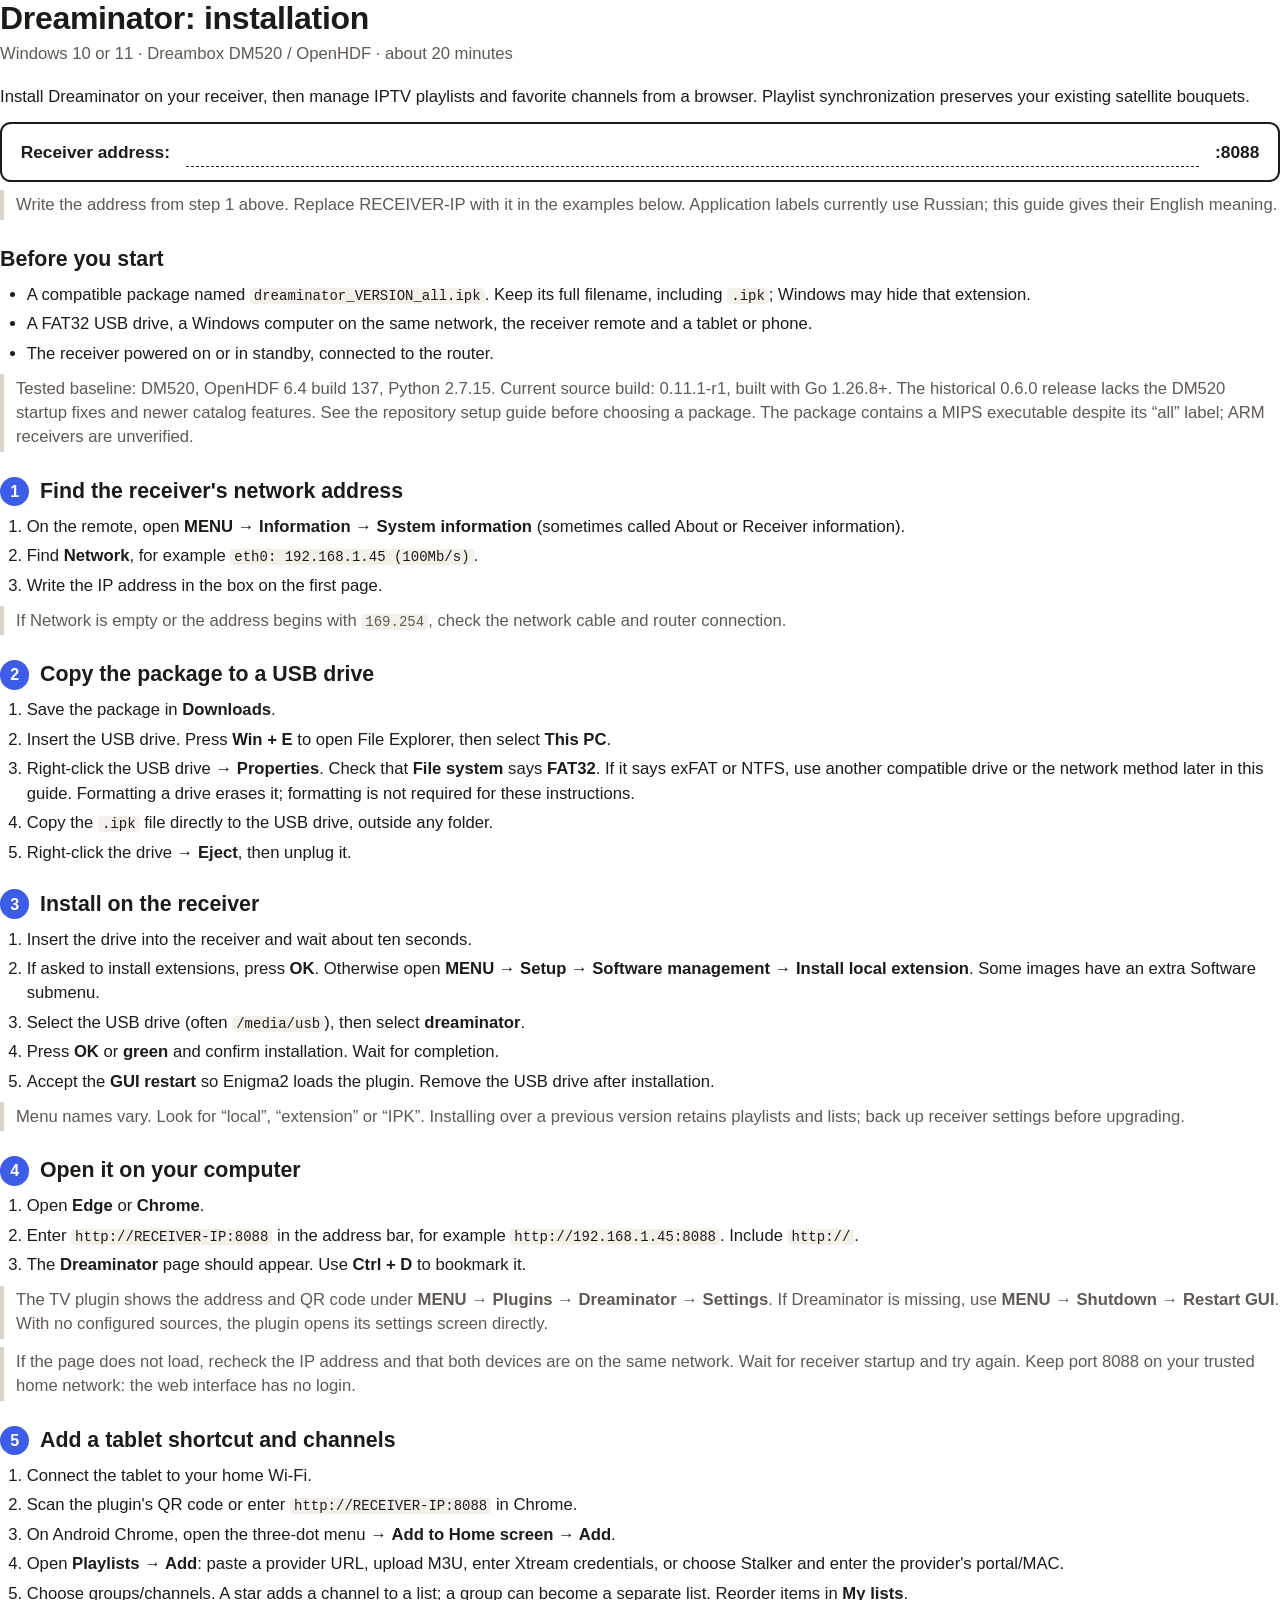
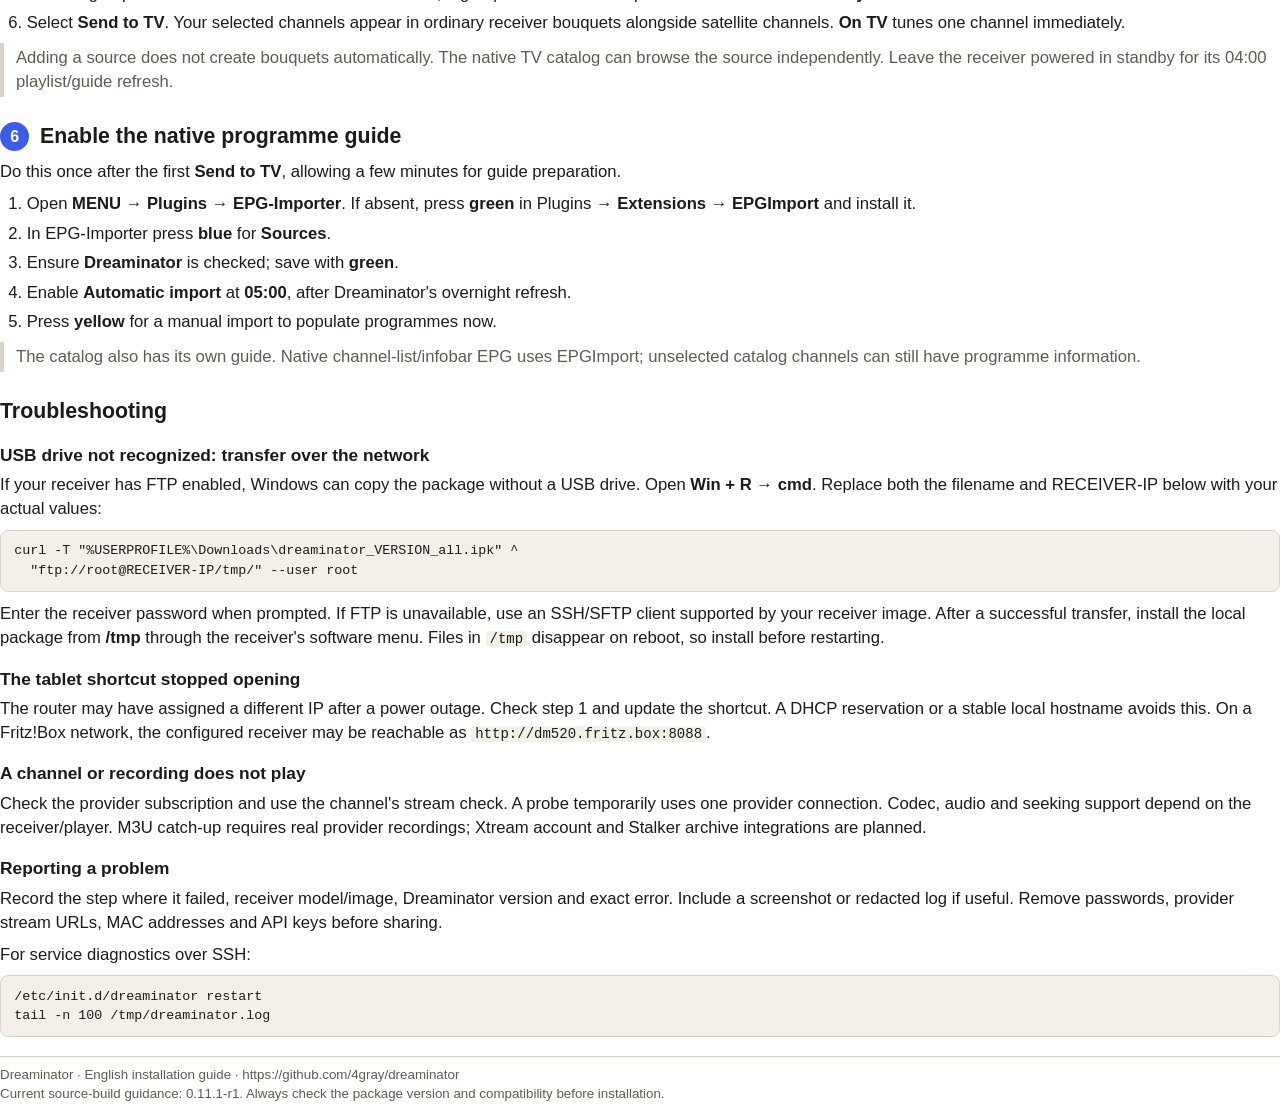
==== docs/install-windows.html @ a4603b7b "Merge 4fa2df7a06b5f509cedfb4a5a5623f5ba98c679d into c465ffd76f60dc78b9fefef7e6e1ec24410a1bd3" ====
<!doctype html>
<html lang="en">
<head>
<meta charset="utf-8">
<title>Dreaminator - Windows installation guide</title>
<!-- Printable installation guide. Build with make docs. -->
<style>
  @page { size: A4; margin: 16mm 17mm 16mm 17mm; }
  :root { --ink: #1d1b18; --muted: #5f5a52; --line: #d9d3c8; --soft: #f3f0ea; --accent: #3d5ce8; }
  * { box-sizing: border-box; }
  html { -webkit-print-color-adjust: exact; print-color-adjust: exact; }
  body { margin: 0; color: var(--ink); font: 12.5pt/1.45 -apple-system, "Segoe UI", "Helvetica Neue", Arial, sans-serif; }
  h1 { font-size: 24pt; line-height: 1.15; margin: 0 0 4pt; letter-spacing: -0.01em; }
  .sub { color: var(--muted); margin: 0 0 14pt; }
  h2 { font-size: 16pt; margin: 18pt 0 6pt; display: flex; align-items: center; gap: 8pt; break-after: avoid; break-inside: avoid; }
  h2 .n { display: inline-grid; place-items: center; width: 22pt; height: 22pt; border-radius: 50%; background: var(--accent); color: #fff; font-size: 12pt; flex: none; }
  h2 + p, h2 + ol, h2 + ul, h3 + p, h3 + ol, h3 + ul { break-before: avoid; }
  li, pre, .note { break-inside: avoid; }
  h3 { font-size: 13pt; margin: 12pt 0 4pt; break-after: avoid; }
  p { margin: 0 0 6pt; }
  ol, ul { margin: 0 0 6pt; padding-left: 20pt; }
  li { margin: 0 0 4pt; }
  li > ul { margin-top: 3pt; }
  code, .code { font-family: "SF Mono", Menlo, Consolas, monospace; font-size: 10.5pt; background: var(--soft); border-radius: 3pt; padding: 0 3pt; }
  pre { font-family: "SF Mono", Menlo, Consolas, monospace; font-size: 10pt; background: var(--soft); border: 1px solid var(--line); border-radius: 6pt; padding: 8pt 10pt; white-space: pre-wrap; word-break: break-all; margin: 4pt 0 8pt; }
  .note { border-left: 3pt solid var(--line); padding: 2pt 0 2pt 9pt; color: var(--muted); margin: 6pt 0; }
  .address {
    display: flex; align-items: center; gap: 12pt; margin: 10pt 0 4pt; padding: 10pt 14pt;
    border: 2px solid var(--ink); border-radius: 8pt; break-inside: avoid;
  }
  .address b { font-size: 13pt; white-space: nowrap; }
  .address .blank { flex: 1; border-bottom: 1.5px dashed var(--ink); height: 22pt; }
  .address .port { font-size: 13pt; font-weight: 700; }
  .grid { display: grid; grid-template-columns: 1fr 1fr; gap: 6pt 18pt; }
  .step { break-inside: avoid; }
  .page-break { break-before: page; }
  .foot { color: var(--muted); font-size: 10pt; margin-top: 14pt; border-top: 1px solid var(--line); padding-top: 6pt; }
</style>
</head>
<body>

<h1>Dreaminator: installation</h1>
<p class="sub">Windows 10 or 11 · Dreambox DM520 / OpenHDF · about 20 minutes</p>
<p>Install Dreaminator on your receiver, then manage IPTV playlists and favorite channels from a browser. Playlist synchronization preserves your existing satellite bouquets.</p>
<div class="address"><b>Receiver address:</b><span class="blank"></span><span class="port">:8088</span></div>
<p class="note">Write the address from step 1 above. Replace RECEIVER-IP with it in the examples below. Application labels currently use Russian; this guide gives their English meaning.</p>
<h2>Before you start</h2>
<ul>
<li>A compatible package named <code>dreaminator_VERSION_all.ipk</code>. Keep its full filename, including <code>.ipk</code>; Windows may hide that extension.</li>
<li>A FAT32 USB drive, a Windows computer on the same network, the receiver remote and a tablet or phone.</li>
<li>The receiver powered on or in standby, connected to the router.</li>
</ul>
<p class="note">Tested baseline: DM520, OpenHDF 6.4 build 137, Python 2.7.15. Current source build: 0.11.1-r1, built with Go 1.26.8+. The historical 0.6.0 release lacks the DM520 startup fixes and newer catalog features. See the repository setup guide before choosing a package. The package contains a MIPS executable despite its “all” label; ARM receivers are unverified.</p>
<div class="step">
<h2><span class="n">1</span>Find the receiver's network address</h2>
<ol>
<li>On the remote, open <b>MENU → Information → System information</b> (sometimes called About or Receiver information).</li>
<li>Find <b>Network</b>, for example <code>eth0: 192.168.1.45 (100Mb/s)</code>.</li>
<li>Write the IP address in the box on the first page.</li>
</ol>
<p class="note">If Network is empty or the address begins with <code>169.254</code>, check the network cable and router connection.</p>
</div>
<div class="step">
<h2><span class="n">2</span>Copy the package to a USB drive</h2>
<ol>
<li>Save the package in <b>Downloads</b>.</li>
<li>Insert the USB drive. Press <b>Win + E</b> to open File Explorer, then select <b>This PC</b>.</li>
<li>Right-click the USB drive → <b>Properties</b>. Check that <b>File system</b> says <b>FAT32</b>. If it says exFAT or NTFS, use another compatible drive or the network method later in this guide. Formatting a drive erases it; formatting is not required for these instructions.</li>
<li>Copy the <code>.ipk</code> file directly to the USB drive, outside any folder.</li>
<li>Right-click the drive → <b>Eject</b>, then unplug it.</li>
</ol>
</div>
<div class="step">
<h2><span class="n">3</span>Install on the receiver</h2>
<ol>
<li>Insert the drive into the receiver and wait about ten seconds.</li>
<li>If asked to install extensions, press <b>OK</b>. Otherwise open <b>MENU → Setup → Software management → Install local extension</b>. Some images have an extra Software submenu.</li>
<li>Select the USB drive (often <code>/media/usb</code>), then select <b>dreaminator</b>.</li>
<li>Press <b>OK</b> or <b>green</b> and confirm installation. Wait for completion.</li>
<li>Accept the <b>GUI restart</b> so Enigma2 loads the plugin. Remove the USB drive after installation.</li>
</ol>
<p class="note">Menu names vary. Look for “local”, “extension” or “IPK”. Installing over a previous version retains playlists and lists; back up receiver settings before upgrading.</p>
</div>
<div class="step">
<h2><span class="n">4</span>Open it on your computer</h2>
<ol>
<li>Open <b>Edge</b> or <b>Chrome</b>.</li>
<li>Enter <code>http://RECEIVER-IP:8088</code> in the address bar, for example <code>http://192.168.1.45:8088</code>. Include <code>http://</code>.</li>
<li>The <b>Dreaminator</b> page should appear. Use <b>Ctrl + D</b> to bookmark it.</li>
</ol>
<p class="note">The TV plugin shows the address and QR code under <b>MENU → Plugins → Dreaminator → Settings</b>. If Dreaminator is missing, use <b>MENU → Shutdown → Restart GUI</b>. With no configured sources, the plugin opens its settings screen directly.</p>
<p class="note">If the page does not load, recheck the IP address and that both devices are on the same network. Wait for receiver startup and try again. Keep port 8088 on your trusted home network: the web interface has no login.</p>
</div>
<div class="step">
<h2><span class="n">5</span>Add a tablet shortcut and channels</h2>
<ol>
<li>Connect the tablet to your home Wi-Fi.</li>
<li>Scan the plugin's QR code or enter <code>http://RECEIVER-IP:8088</code> in Chrome.</li>
<li>On Android Chrome, open the three-dot menu → <b>Add to Home screen → Add</b>.</li>
<li>Open <b>Playlists → Add</b>: paste a provider URL, upload M3U, enter Xtream credentials, or choose Stalker and enter the provider's portal/MAC.</li>
<li>Choose groups/channels. A star adds a channel to a list; a group can become a separate list. Reorder items in <b>My lists</b>.</li>
<li>Select <b>Send to TV</b>. Your selected channels appear in ordinary receiver bouquets alongside satellite channels. <b>On TV</b> tunes one channel immediately.</li>
</ol>
<p class="note">Adding a source does not create bouquets automatically. The native TV catalog can browse the source independently. Leave the receiver powered in standby for its 04:00 playlist/guide refresh.</p>
</div>
<div class="step">
<h2><span class="n">6</span>Enable the native programme guide</h2>
<p>Do this once after the first <b>Send to TV</b>, allowing a few minutes for guide preparation.</p>
<ol>
<li>Open <b>MENU → Plugins → EPG-Importer</b>. If absent, press <b>green</b> in Plugins → <b>Extensions → EPGImport</b> and install it.</li>
<li>In EPG-Importer press <b>blue</b> for <b>Sources</b>.</li>
<li>Ensure <b>Dreaminator</b> is checked; save with <b>green</b>.</li>
<li>Enable <b>Automatic import</b> at <b>05:00</b>, after Dreaminator's overnight refresh.</li>
<li>Press <b>yellow</b> for a manual import to populate programmes now.</li>
</ol>
<p class="note">The catalog also has its own guide. Native channel-list/infobar EPG uses EPGImport; unselected catalog channels can still have programme information.</p>
</div>
<h2 class="page-break">Troubleshooting</h2>
<div class="step">
<h3>USB drive not recognized: transfer over the network</h3>
<p>If your receiver has FTP enabled, Windows can copy the package without a USB drive. Open <b>Win + R → cmd</b>. Replace both the filename and RECEIVER-IP below with your actual values:</p>
<pre>curl -T "%USERPROFILE%\Downloads\dreaminator_VERSION_all.ipk" ^
  "ftp://root@RECEIVER-IP/tmp/" --user root</pre>
<p>Enter the receiver password when prompted. If FTP is unavailable, use an SSH/SFTP client supported by your receiver image. After a successful transfer, install the local package from <b>/tmp</b> through the receiver's software menu. Files in <code>/tmp</code> disappear on reboot, so install before restarting.</p>
</div>
<div class="step">
<h3>The tablet shortcut stopped opening</h3>
<p>The router may have assigned a different IP after a power outage. Check step 1 and update the shortcut. A DHCP reservation or a stable local hostname avoids this. On a Fritz!Box network, the configured receiver may be reachable as <code>http://dm520.fritz.box:8088</code>.</p>
</div>
<div class="step">
<h3>A channel or recording does not play</h3>
<p>Check the provider subscription and use the channel's stream check. A probe temporarily uses one provider connection. Codec, audio and seeking support depend on the receiver/player. M3U catch-up requires real provider recordings; Xtream account and Stalker archive integrations are planned.</p>
</div>
<div class="step">
<h3>Reporting a problem</h3>
<p>Record the step where it failed, receiver model/image, Dreaminator version and exact error. Include a screenshot or redacted log if useful. Remove passwords, provider stream URLs, MAC addresses and API keys before sharing.</p>
<p>For service diagnostics over SSH:</p>
<pre>/etc/init.d/dreaminator restart
tail -n 100 /tmp/dreaminator.log</pre>
</div>
<p class="foot">Dreaminator · English installation guide · https://github.com/4gray/dreaminator<br>Current source-build guidance: 0.11.1-r1. Always check the package version and compatibility before installation.</p>

</body>
</html>
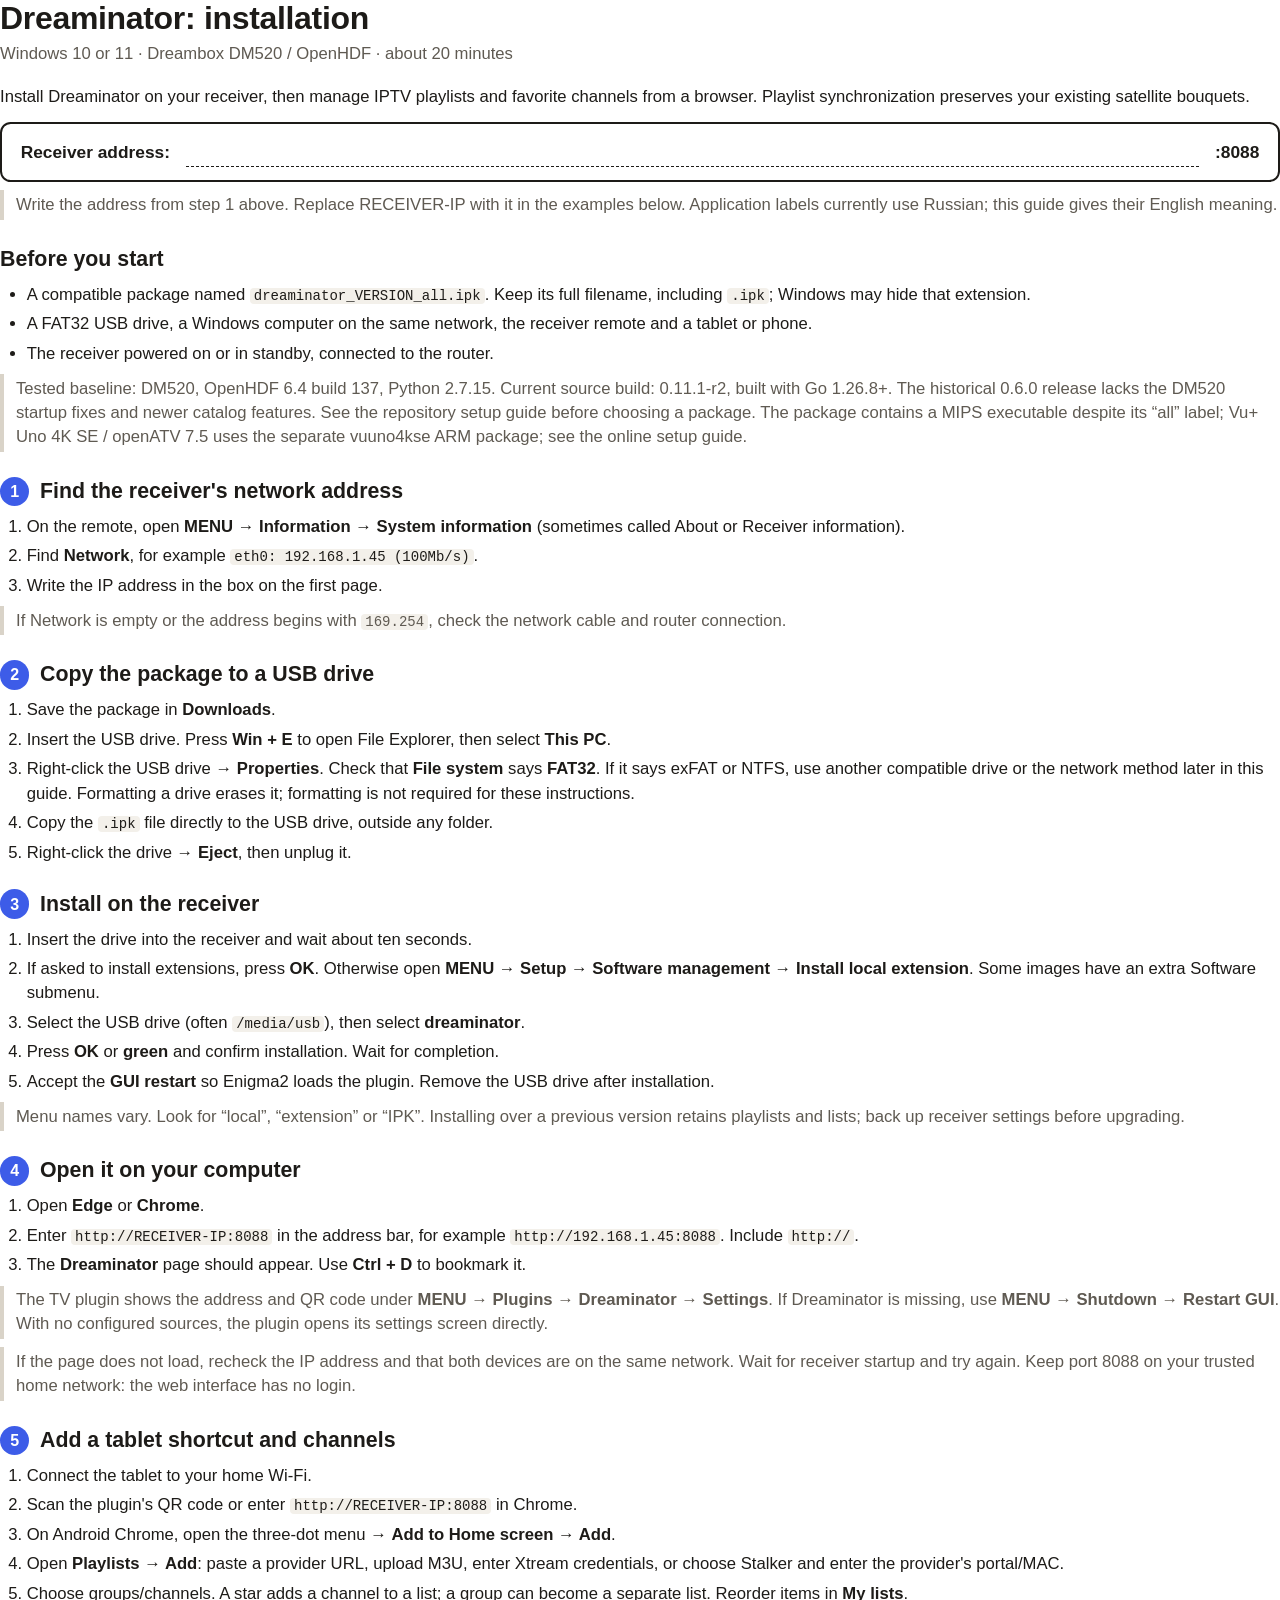
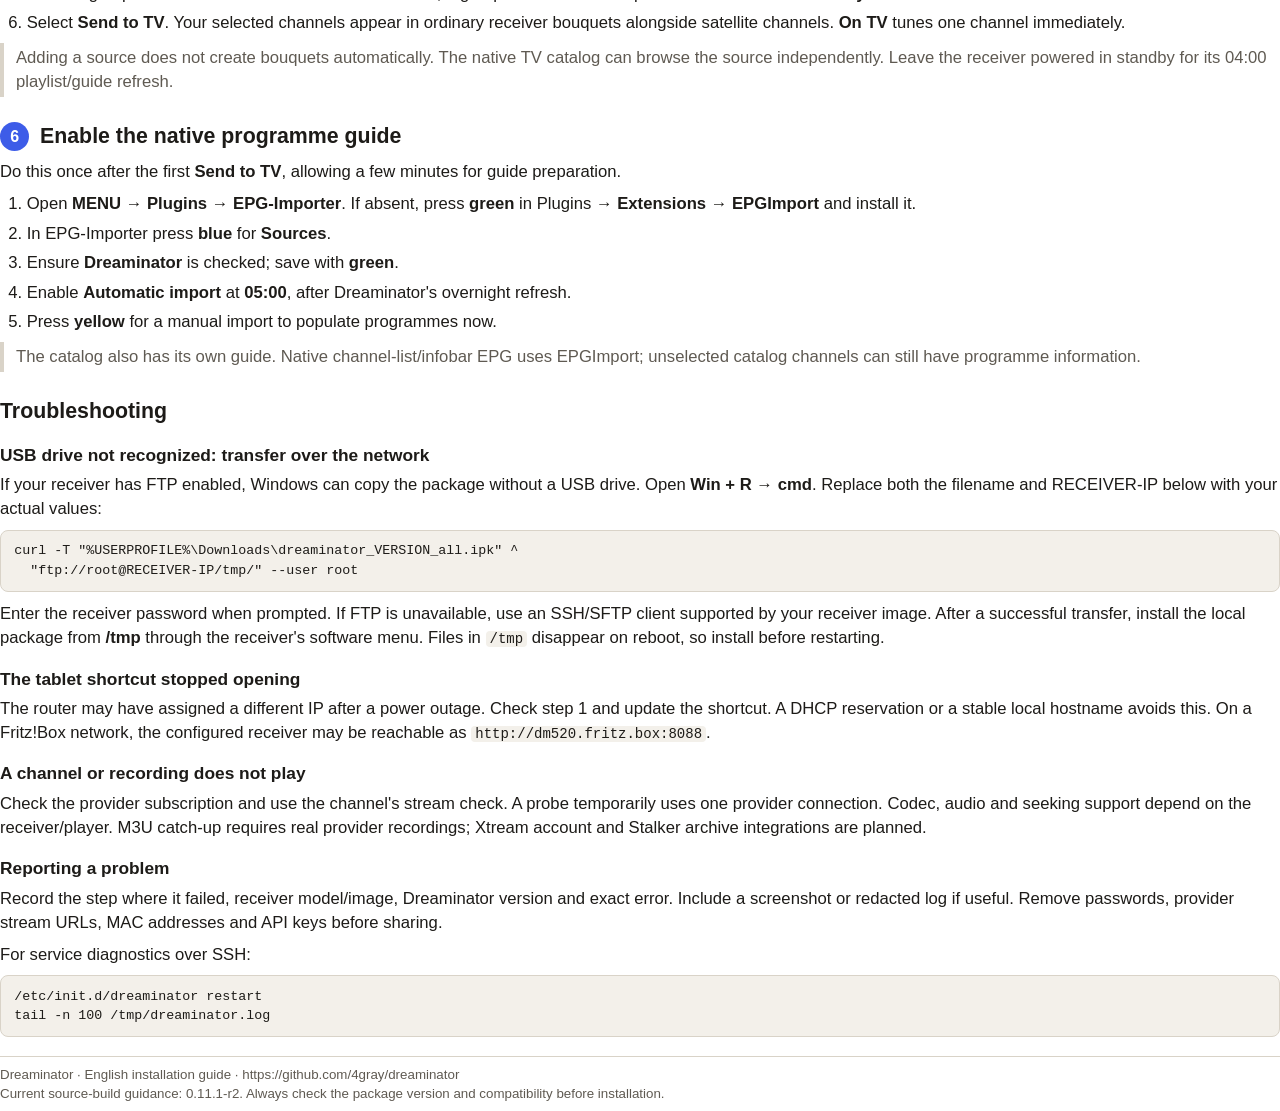
==== commit e1bb524b: "feat: open channel archives from native bouquet menus" ====
--- a/docs/install-windows.html
+++ b/docs/install-windows.html
@@ -50,7 +50,7 @@
 <li>A FAT32 USB drive, a Windows computer on the same network, the receiver remote and a tablet or phone.</li>
 <li>The receiver powered on or in standby, connected to the router.</li>
 </ul>
-<p class="note">Tested baseline: DM520, OpenHDF 6.4 build 137, Python 2.7.15. Current source build: 0.11.1-r1, built with Go 1.26.8+. The historical 0.6.0 release lacks the DM520 startup fixes and newer catalog features. See the repository setup guide before choosing a package. The package contains a MIPS executable despite its “all” label; ARM receivers are unverified.</p>
+<p class="note">Tested baseline: DM520, OpenHDF 6.4 build 137, Python 2.7.15. Current source build: 0.11.1-r2, built with Go 1.26.8+. The historical 0.6.0 release lacks the DM520 startup fixes and newer catalog features. See the repository setup guide before choosing a package. The package contains a MIPS executable despite its “all” label; Vu+ Uno 4K SE / openATV 7.5 uses the separate vuuno4kse ARM package; see the online setup guide.</p>
 <div class="step">
 <h2><span class="n">1</span>Find the receiver's network address</h2>
 <ol>
@@ -138,7 +138,7 @@
 <pre>/etc/init.d/dreaminator restart
 tail -n 100 /tmp/dreaminator.log</pre>
 </div>
-<p class="foot">Dreaminator · English installation guide · https://github.com/4gray/dreaminator<br>Current source-build guidance: 0.11.1-r1. Always check the package version and compatibility before installation.</p>
+<p class="foot">Dreaminator · English installation guide · https://github.com/4gray/dreaminator<br>Current source-build guidance: 0.11.1-r2. Always check the package version and compatibility before installation.</p>
 
 </body>
 </html>
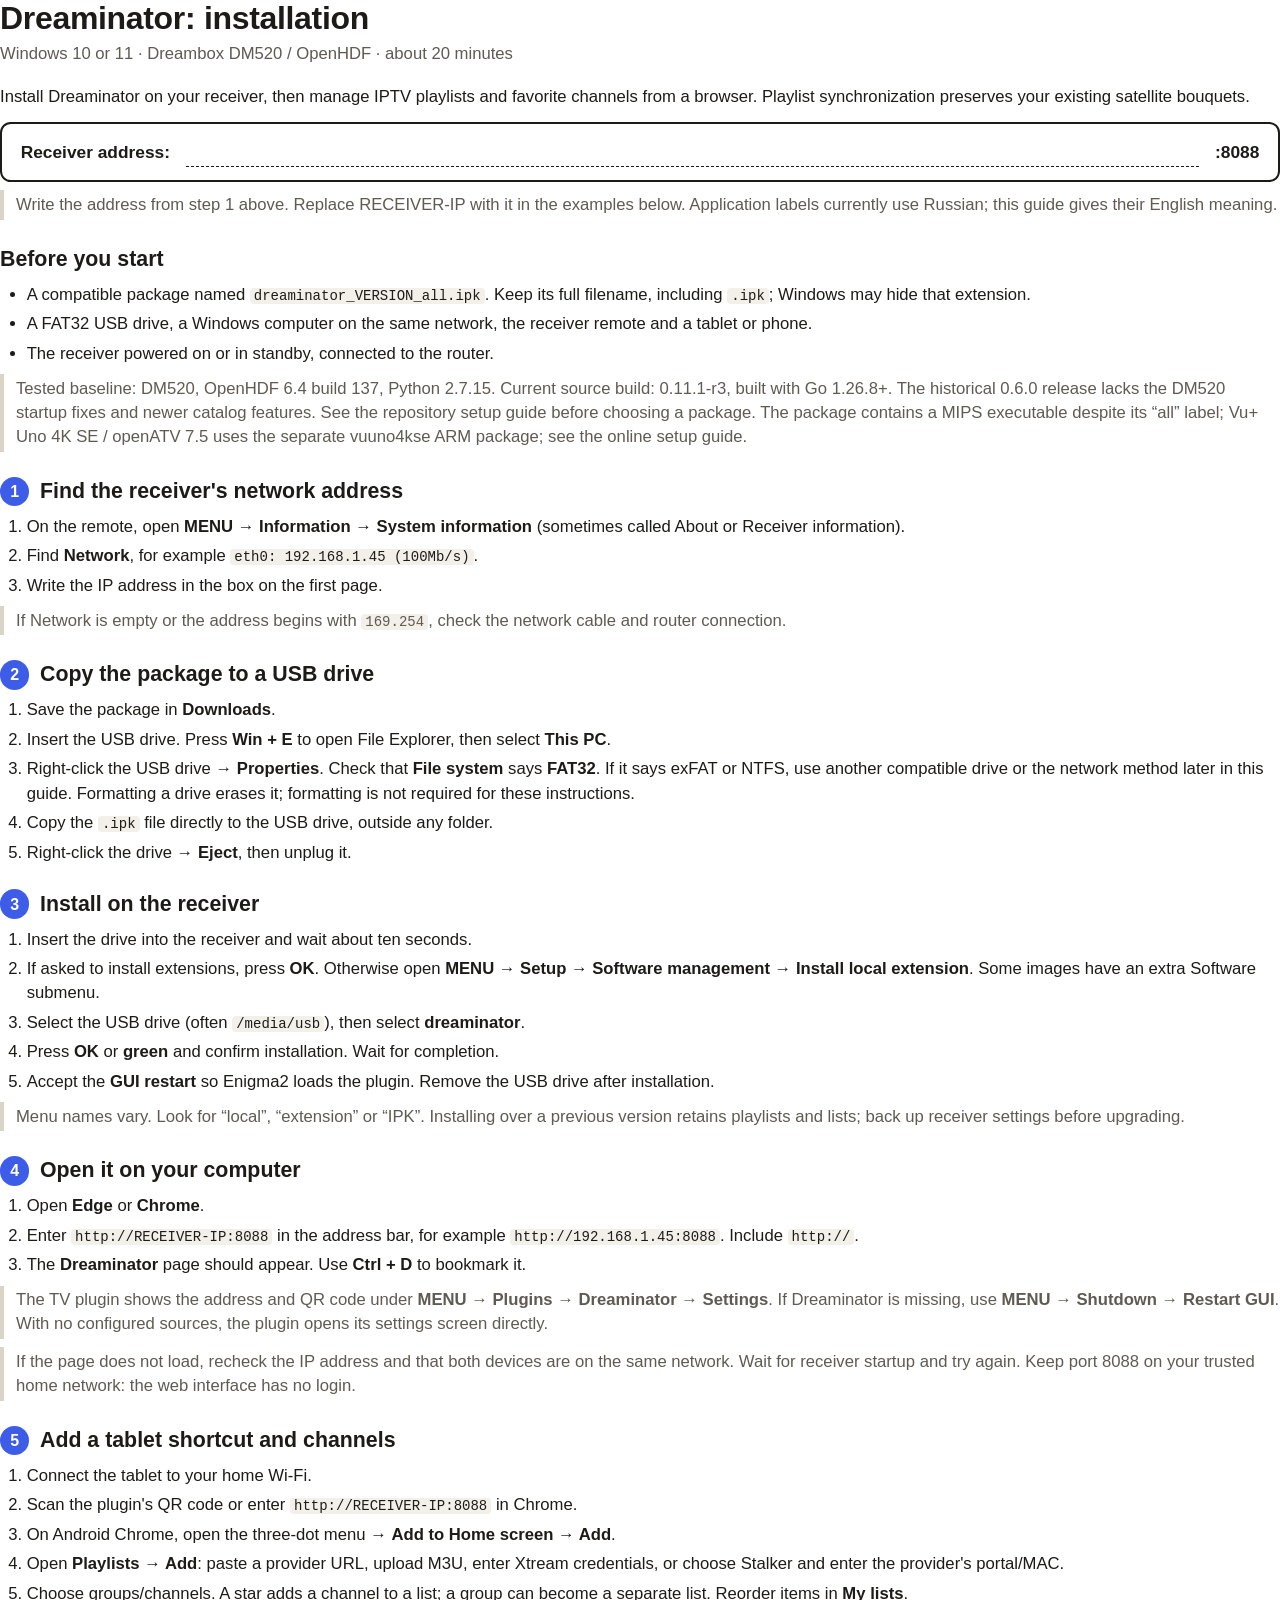
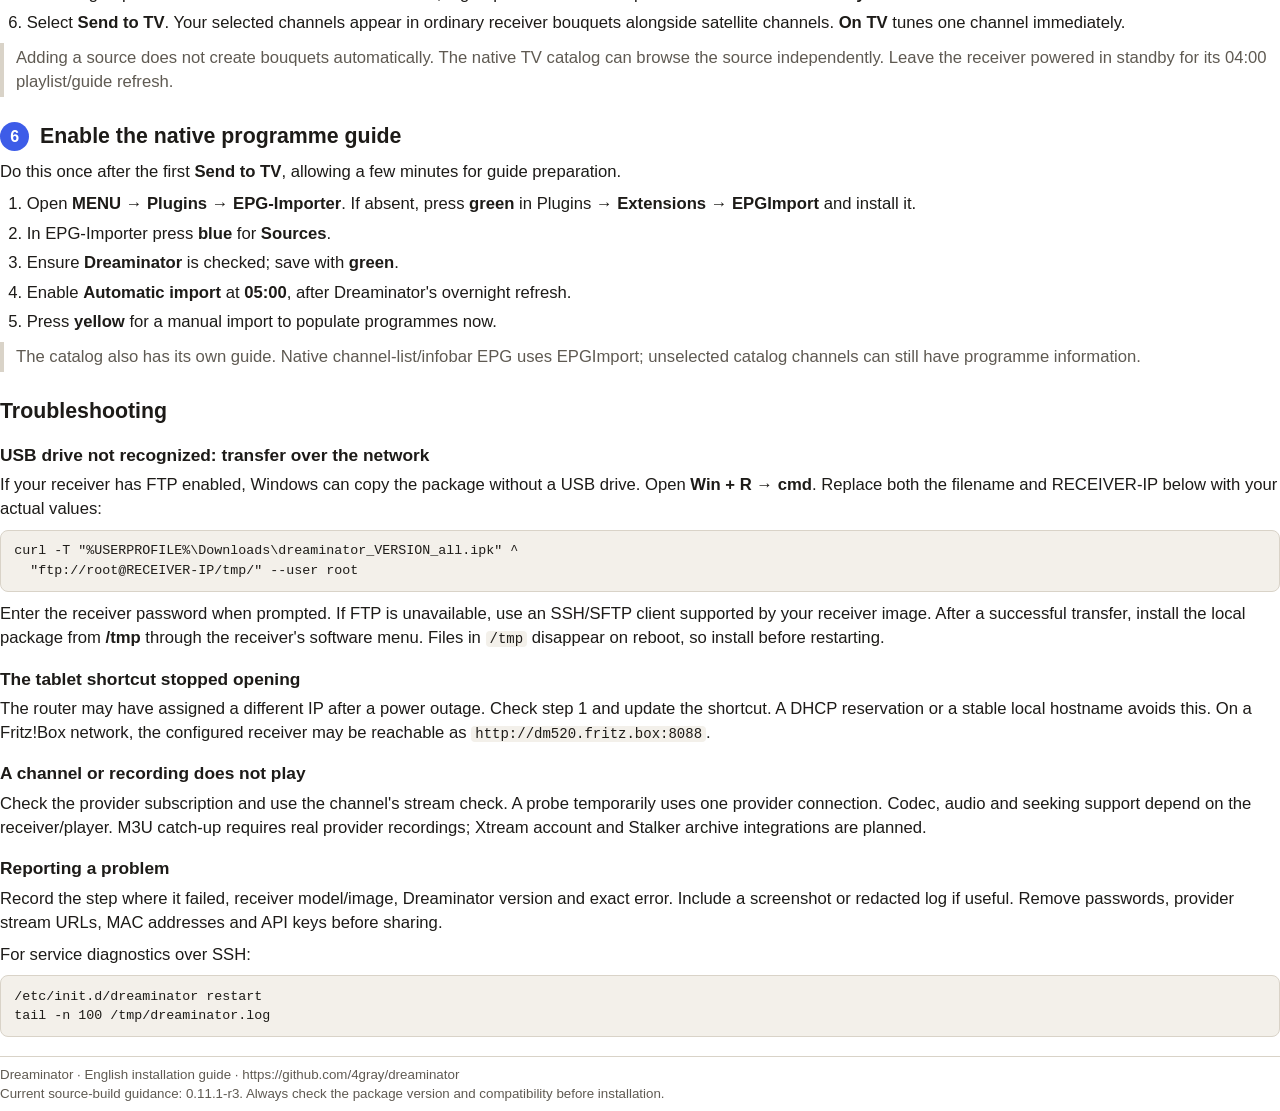
==== commit c11601a1: "fix: preserve bouquet selection when leaving archive playback" ====
--- a/docs/install-windows.html
+++ b/docs/install-windows.html
@@ -50,7 +50,7 @@
 <li>A FAT32 USB drive, a Windows computer on the same network, the receiver remote and a tablet or phone.</li>
 <li>The receiver powered on or in standby, connected to the router.</li>
 </ul>
-<p class="note">Tested baseline: DM520, OpenHDF 6.4 build 137, Python 2.7.15. Current source build: 0.11.1-r2, built with Go 1.26.8+. The historical 0.6.0 release lacks the DM520 startup fixes and newer catalog features. See the repository setup guide before choosing a package. The package contains a MIPS executable despite its “all” label; Vu+ Uno 4K SE / openATV 7.5 uses the separate vuuno4kse ARM package; see the online setup guide.</p>
+<p class="note">Tested baseline: DM520, OpenHDF 6.4 build 137, Python 2.7.15. Current source build: 0.11.1-r3, built with Go 1.26.8+. The historical 0.6.0 release lacks the DM520 startup fixes and newer catalog features. See the repository setup guide before choosing a package. The package contains a MIPS executable despite its “all” label; Vu+ Uno 4K SE / openATV 7.5 uses the separate vuuno4kse ARM package; see the online setup guide.</p>
 <div class="step">
 <h2><span class="n">1</span>Find the receiver's network address</h2>
 <ol>
@@ -138,7 +138,7 @@
 <pre>/etc/init.d/dreaminator restart
 tail -n 100 /tmp/dreaminator.log</pre>
 </div>
-<p class="foot">Dreaminator · English installation guide · https://github.com/4gray/dreaminator<br>Current source-build guidance: 0.11.1-r2. Always check the package version and compatibility before installation.</p>
+<p class="foot">Dreaminator · English installation guide · https://github.com/4gray/dreaminator<br>Current source-build guidance: 0.11.1-r3. Always check the package version and compatibility before installation.</p>
 
 </body>
 </html>
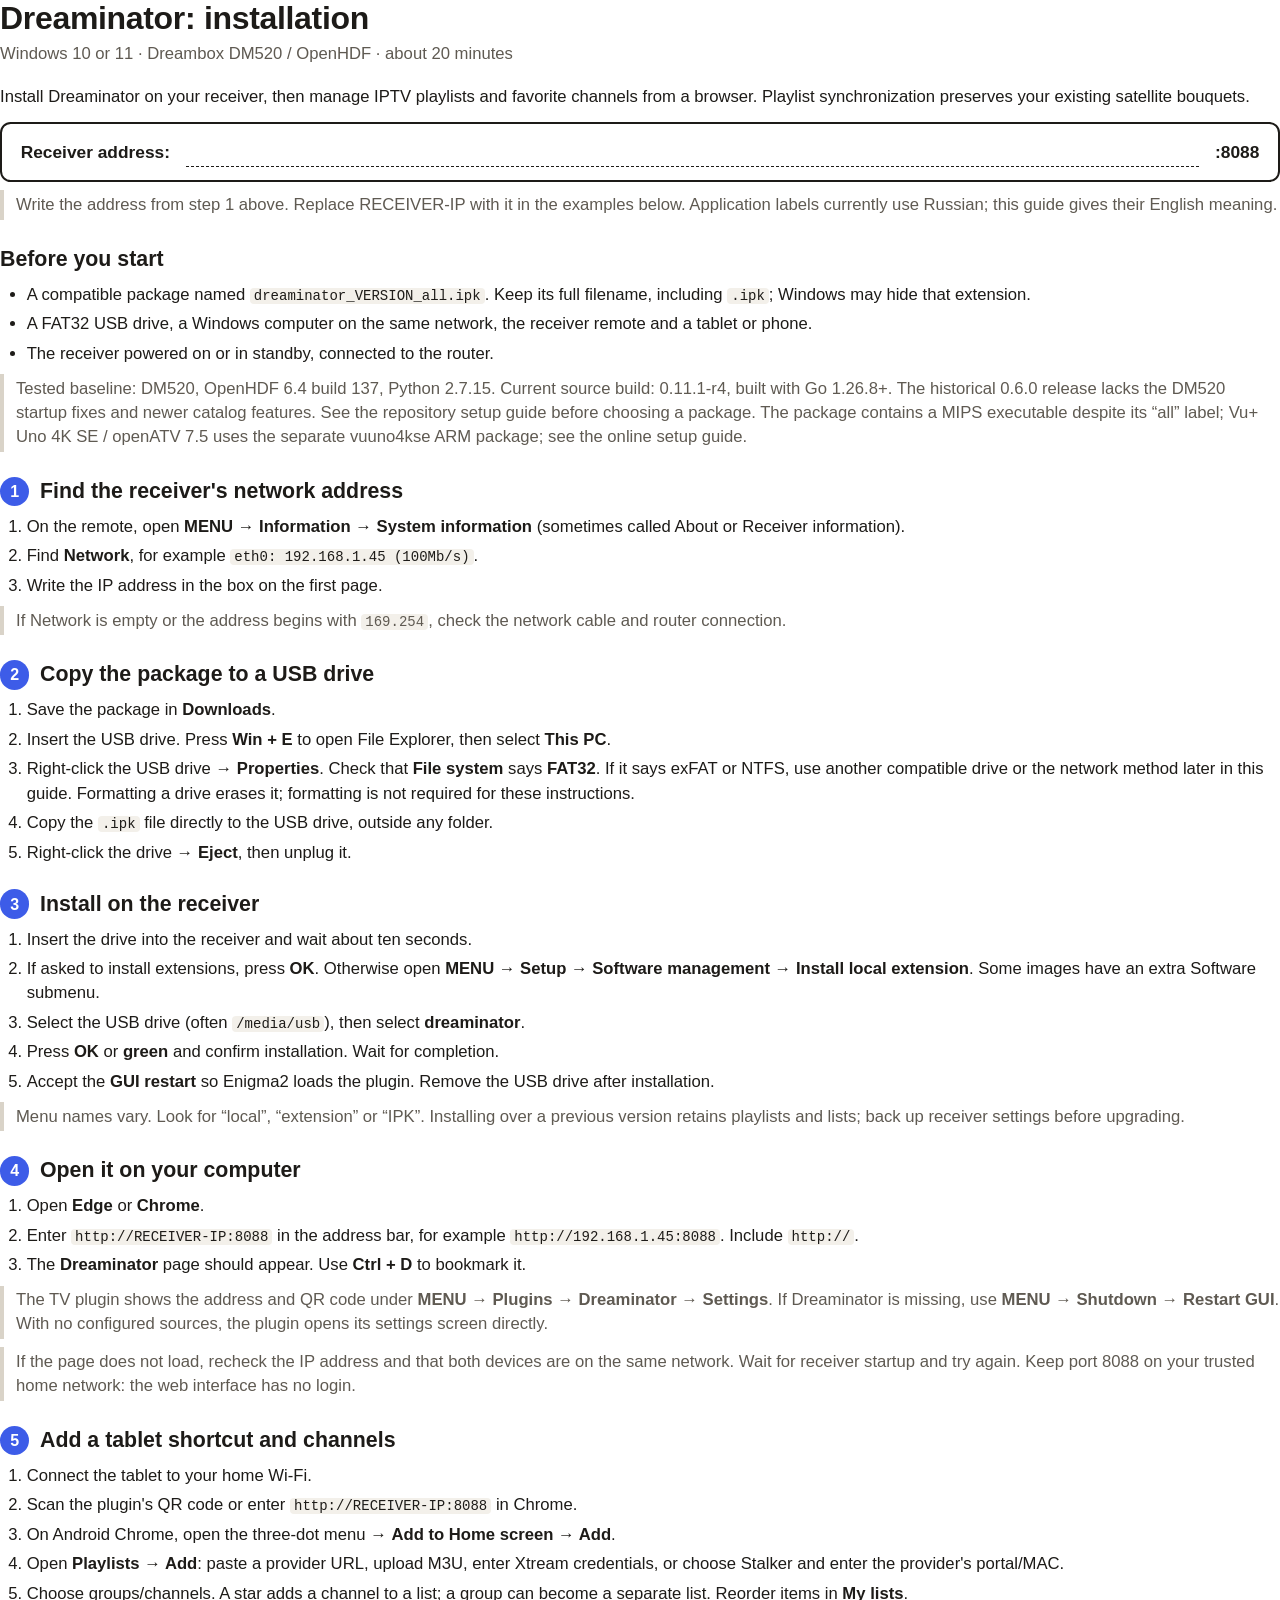
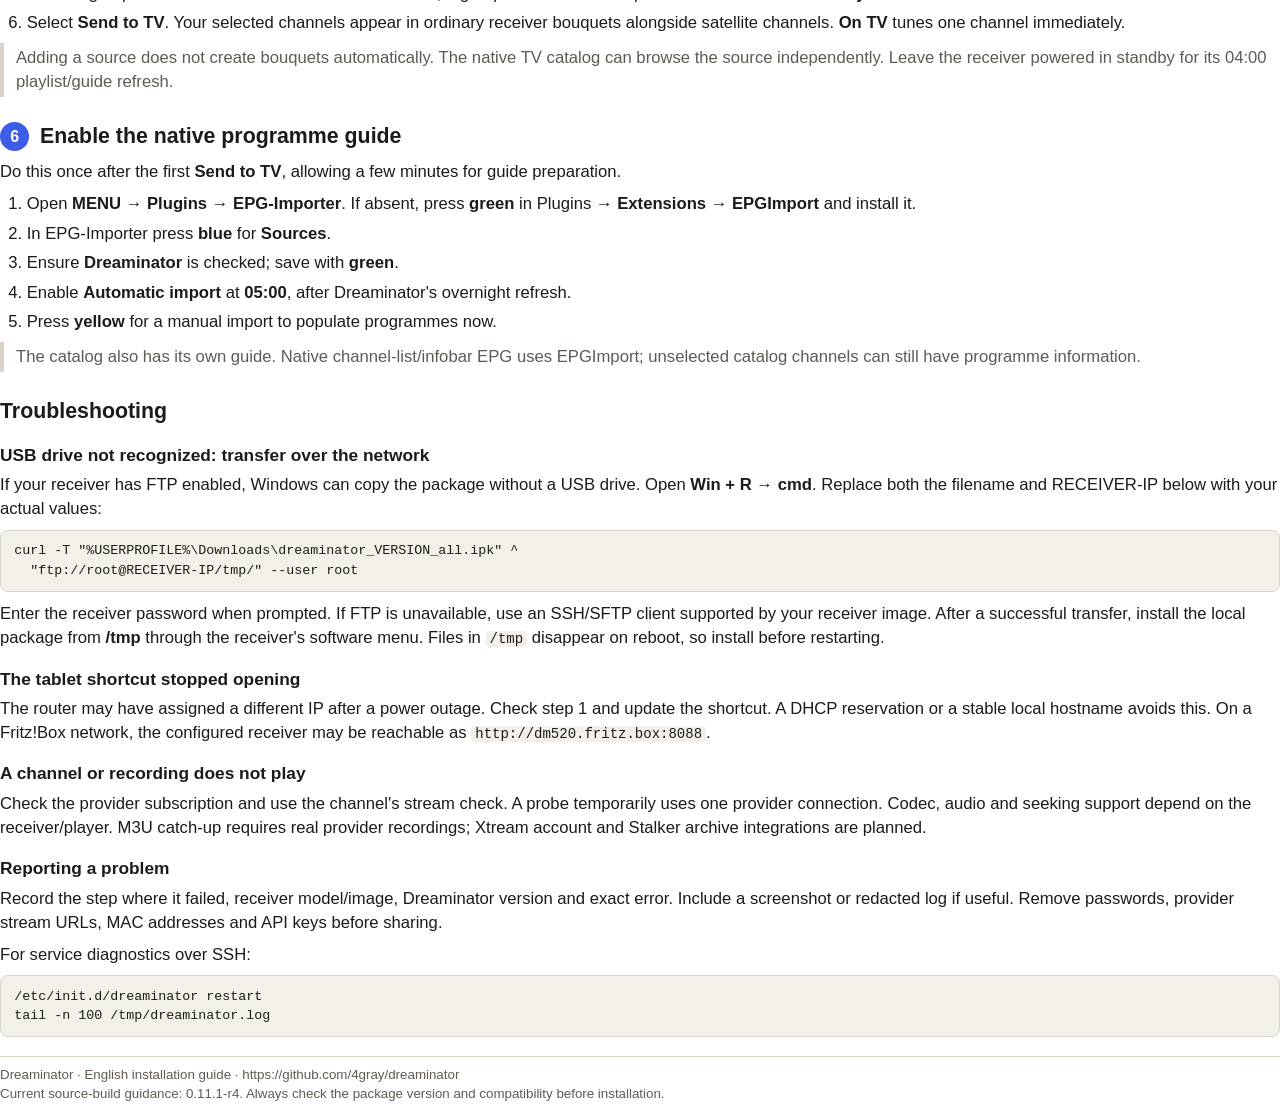
==== commit 55161503: "fix: request archive PIN authorization from the active dialog" ====
--- a/docs/install-windows.html
+++ b/docs/install-windows.html
@@ -50,7 +50,7 @@
 <li>A FAT32 USB drive, a Windows computer on the same network, the receiver remote and a tablet or phone.</li>
 <li>The receiver powered on or in standby, connected to the router.</li>
 </ul>
-<p class="note">Tested baseline: DM520, OpenHDF 6.4 build 137, Python 2.7.15. Current source build: 0.11.1-r3, built with Go 1.26.8+. The historical 0.6.0 release lacks the DM520 startup fixes and newer catalog features. See the repository setup guide before choosing a package. The package contains a MIPS executable despite its “all” label; Vu+ Uno 4K SE / openATV 7.5 uses the separate vuuno4kse ARM package; see the online setup guide.</p>
+<p class="note">Tested baseline: DM520, OpenHDF 6.4 build 137, Python 2.7.15. Current source build: 0.11.1-r4, built with Go 1.26.8+. The historical 0.6.0 release lacks the DM520 startup fixes and newer catalog features. See the repository setup guide before choosing a package. The package contains a MIPS executable despite its “all” label; Vu+ Uno 4K SE / openATV 7.5 uses the separate vuuno4kse ARM package; see the online setup guide.</p>
 <div class="step">
 <h2><span class="n">1</span>Find the receiver's network address</h2>
 <ol>
@@ -138,7 +138,7 @@
 <pre>/etc/init.d/dreaminator restart
 tail -n 100 /tmp/dreaminator.log</pre>
 </div>
-<p class="foot">Dreaminator · English installation guide · https://github.com/4gray/dreaminator<br>Current source-build guidance: 0.11.1-r3. Always check the package version and compatibility before installation.</p>
+<p class="foot">Dreaminator · English installation guide · https://github.com/4gray/dreaminator<br>Current source-build guidance: 0.11.1-r4. Always check the package version and compatibility before installation.</p>
 
 </body>
 </html>
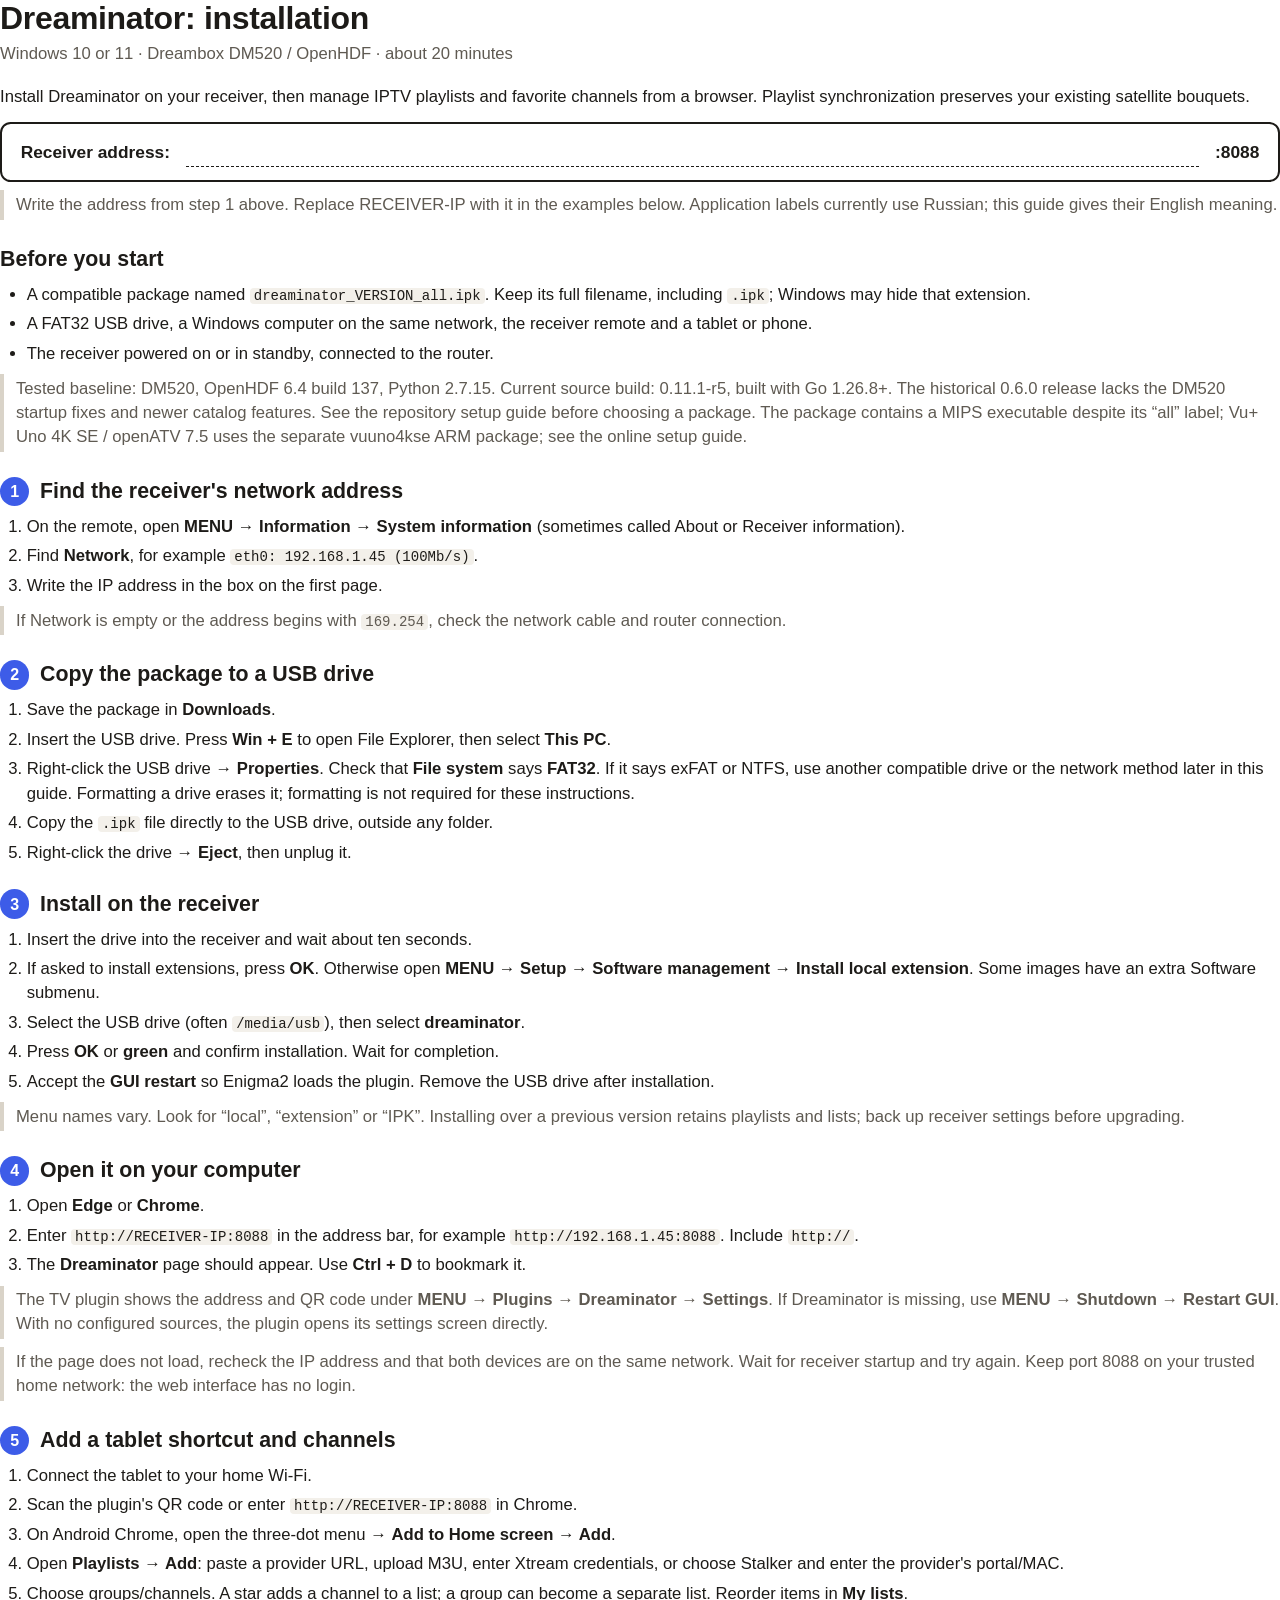
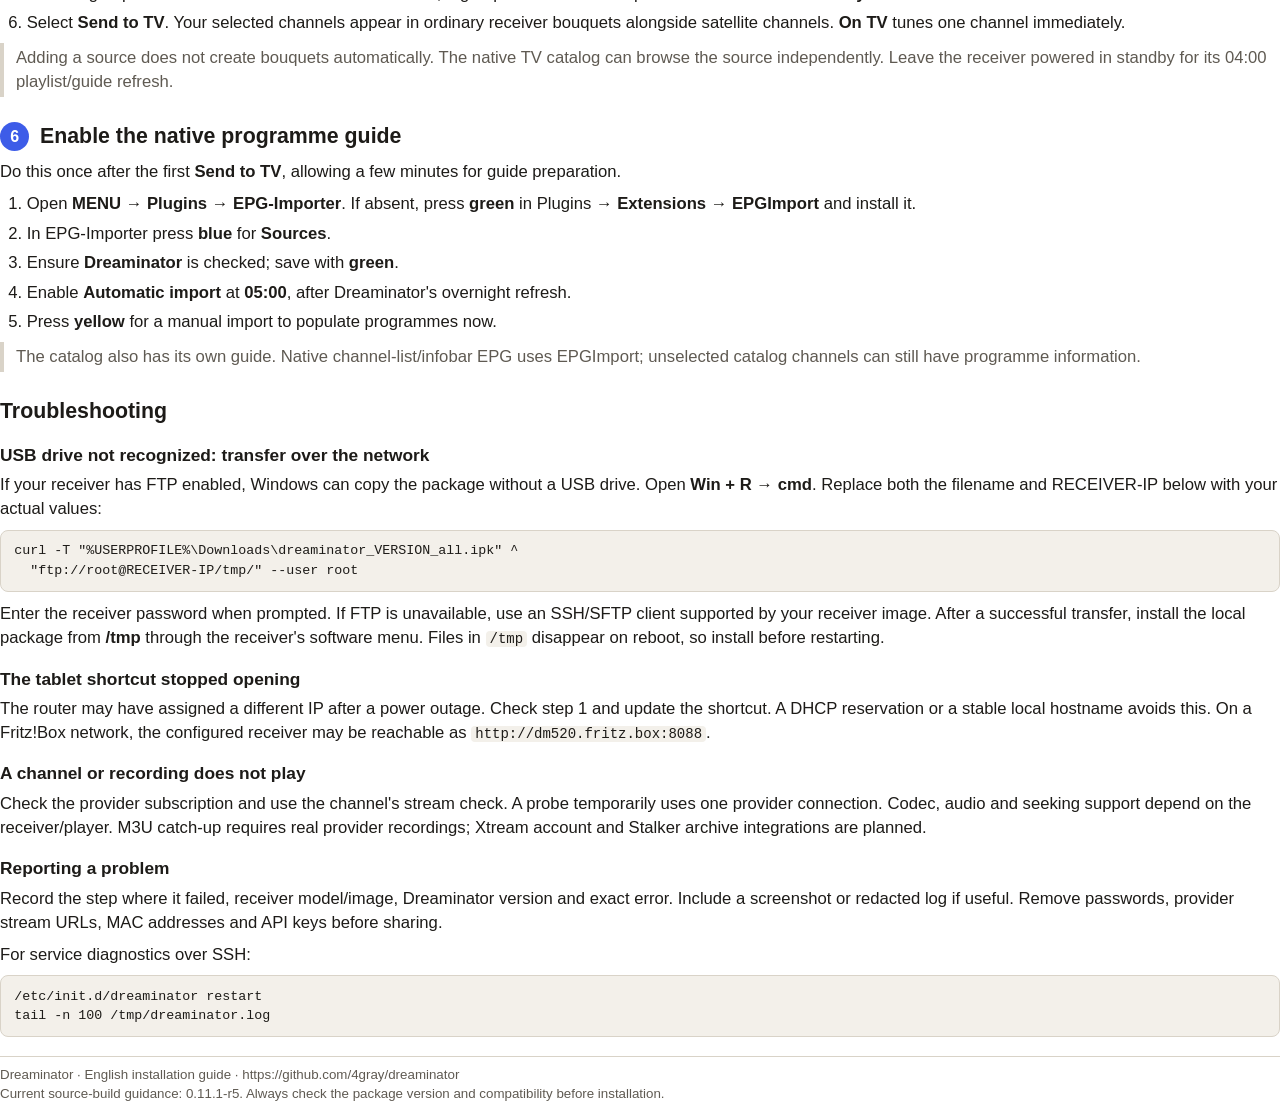
==== commit 2bf9957b: "fix: authorize protected channels opened through the EPG entry" ====
--- a/docs/install-windows.html
+++ b/docs/install-windows.html
@@ -50,7 +50,7 @@
 <li>A FAT32 USB drive, a Windows computer on the same network, the receiver remote and a tablet or phone.</li>
 <li>The receiver powered on or in standby, connected to the router.</li>
 </ul>
-<p class="note">Tested baseline: DM520, OpenHDF 6.4 build 137, Python 2.7.15. Current source build: 0.11.1-r4, built with Go 1.26.8+. The historical 0.6.0 release lacks the DM520 startup fixes and newer catalog features. See the repository setup guide before choosing a package. The package contains a MIPS executable despite its “all” label; Vu+ Uno 4K SE / openATV 7.5 uses the separate vuuno4kse ARM package; see the online setup guide.</p>
+<p class="note">Tested baseline: DM520, OpenHDF 6.4 build 137, Python 2.7.15. Current source build: 0.11.1-r5, built with Go 1.26.8+. The historical 0.6.0 release lacks the DM520 startup fixes and newer catalog features. See the repository setup guide before choosing a package. The package contains a MIPS executable despite its “all” label; Vu+ Uno 4K SE / openATV 7.5 uses the separate vuuno4kse ARM package; see the online setup guide.</p>
 <div class="step">
 <h2><span class="n">1</span>Find the receiver's network address</h2>
 <ol>
@@ -138,7 +138,7 @@
 <pre>/etc/init.d/dreaminator restart
 tail -n 100 /tmp/dreaminator.log</pre>
 </div>
-<p class="foot">Dreaminator · English installation guide · https://github.com/4gray/dreaminator<br>Current source-build guidance: 0.11.1-r4. Always check the package version and compatibility before installation.</p>
+<p class="foot">Dreaminator · English installation guide · https://github.com/4gray/dreaminator<br>Current source-build guidance: 0.11.1-r5. Always check the package version and compatibility before installation.</p>
 
 </body>
 </html>
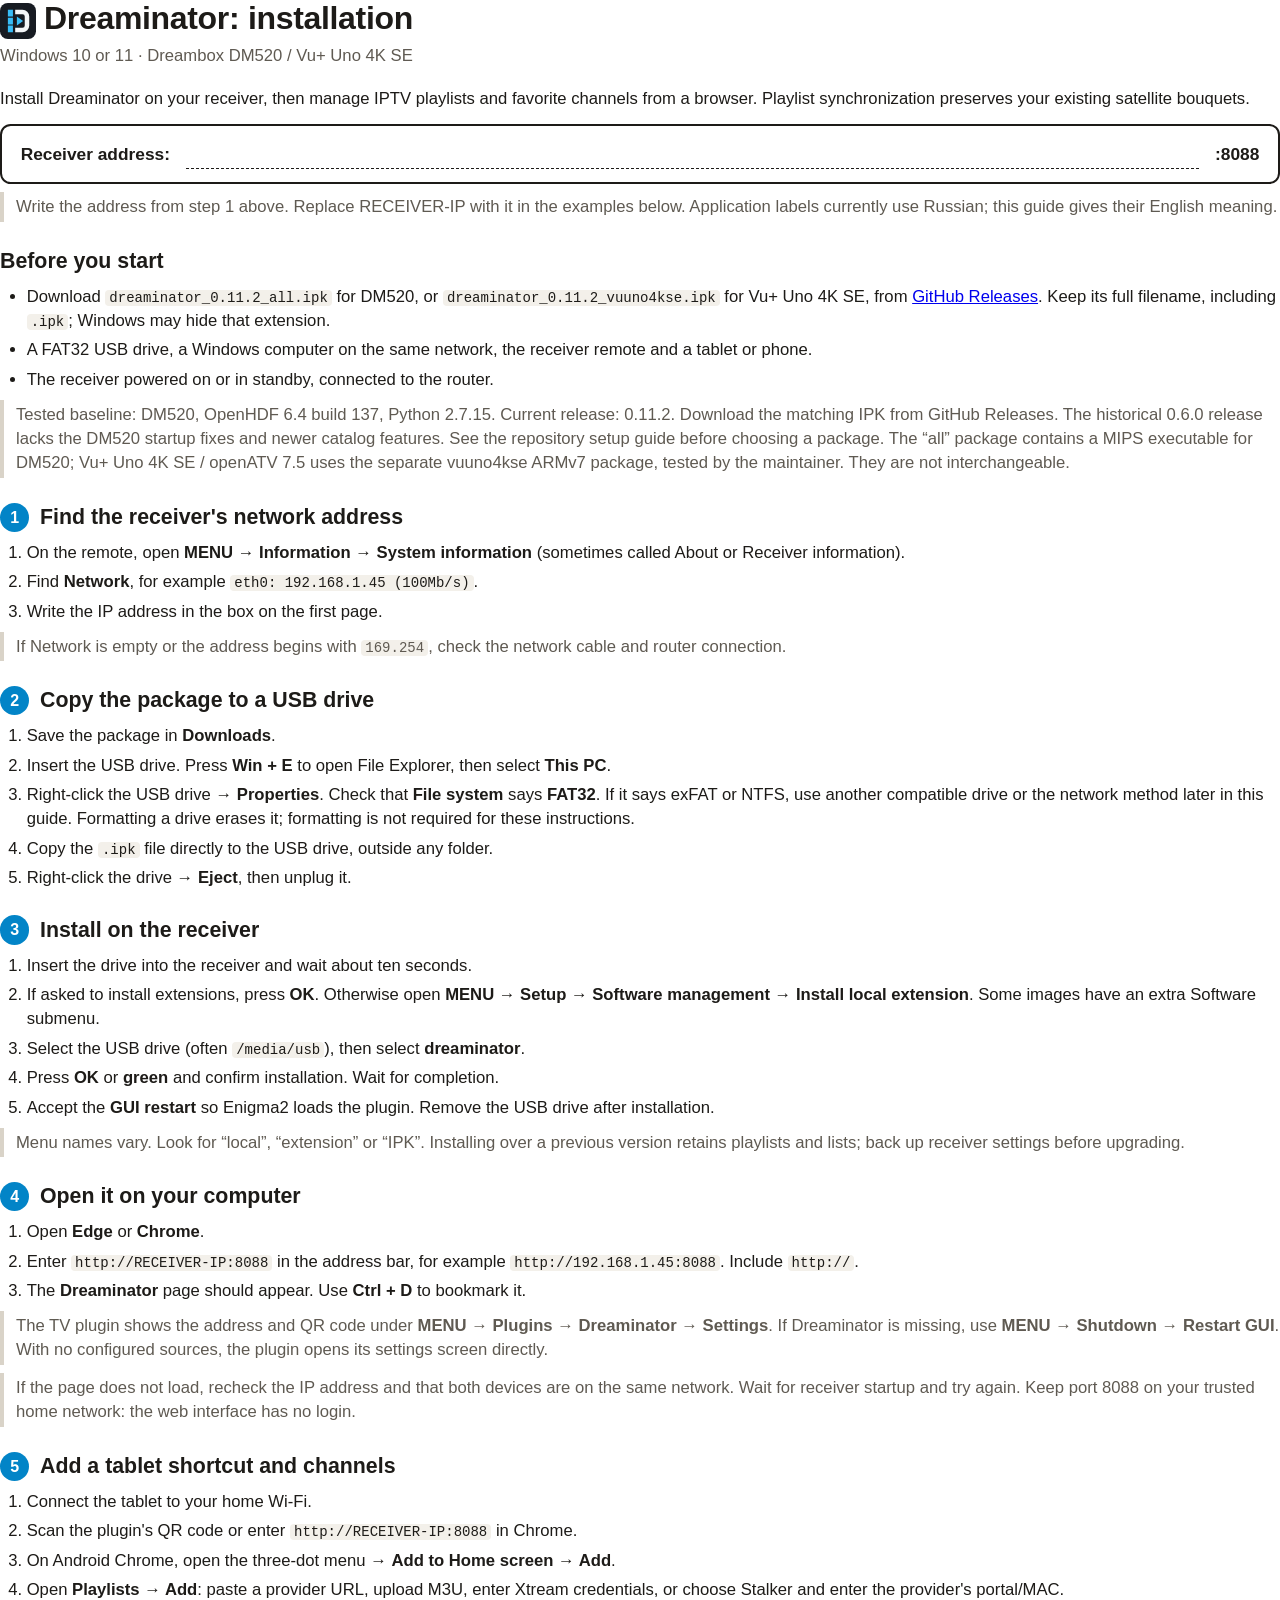
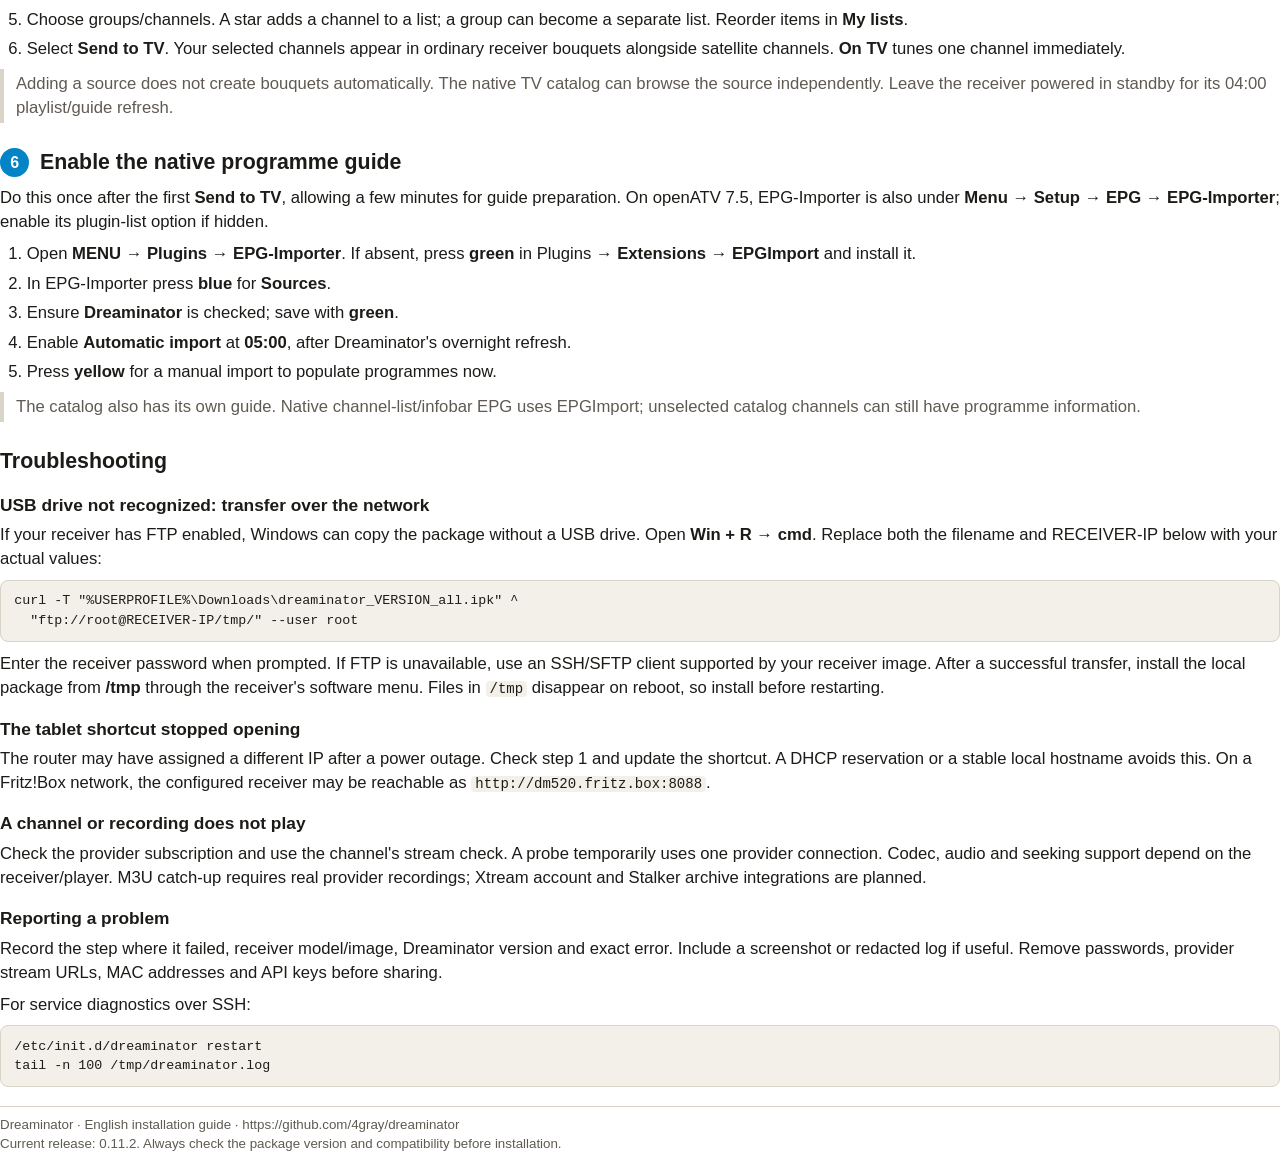
==== commit eafdb13b: "chore(release): prepare 0.11.2 for public distribution" ====
--- a/docs/install-windows.html
+++ b/docs/install-windows.html
@@ -6,7 +6,7 @@
 <!-- Printable installation guide. Build with make docs. -->
 <style>
   @page { size: A4; margin: 16mm 17mm 16mm 17mm; }
-  :root { --ink: #1d1b18; --muted: #5f5a52; --line: #d9d3c8; --soft: #f3f0ea; --accent: #3d5ce8; }
+  :root { --ink: #1d1b18; --muted: #5f5a52; --line: #d9d3c8; --soft: #f3f0ea; --accent: #0284c7; }
   * { box-sizing: border-box; }
   html { -webkit-print-color-adjust: exact; print-color-adjust: exact; }
   body { margin: 0; color: var(--ink); font: 12.5pt/1.45 -apple-system, "Segoe UI", "Helvetica Neue", Arial, sans-serif; }
@@ -39,18 +39,18 @@
 </head>
 <body>
 
-<h1>Dreaminator: installation</h1>
-<p class="sub">Windows 10 or 11 · Dreambox DM520 / OpenHDF · about 20 minutes</p>
+<h1><img src="../web/static/icon.svg" width="36" height="36" style="vertical-align:middle;margin-right:8px" alt="">Dreaminator: installation</h1>
+<p class="sub">Windows 10 or 11 · Dreambox DM520 / Vu+ Uno 4K SE</p>
 <p>Install Dreaminator on your receiver, then manage IPTV playlists and favorite channels from a browser. Playlist synchronization preserves your existing satellite bouquets.</p>
 <div class="address"><b>Receiver address:</b><span class="blank"></span><span class="port">:8088</span></div>
 <p class="note">Write the address from step 1 above. Replace RECEIVER-IP with it in the examples below. Application labels currently use Russian; this guide gives their English meaning.</p>
 <h2>Before you start</h2>
 <ul>
-<li>A compatible package named <code>dreaminator_VERSION_all.ipk</code>. Keep its full filename, including <code>.ipk</code>; Windows may hide that extension.</li>
+<li>Download <code>dreaminator_0.11.2_all.ipk</code> for DM520, or <code>dreaminator_0.11.2_vuuno4kse.ipk</code> for Vu+ Uno 4K SE, from <a href="https://github.com/4gray/dreaminator/releases/tag/v0.11.2">GitHub Releases</a>. Keep its full filename, including <code>.ipk</code>; Windows may hide that extension.</li>
 <li>A FAT32 USB drive, a Windows computer on the same network, the receiver remote and a tablet or phone.</li>
 <li>The receiver powered on or in standby, connected to the router.</li>
 </ul>
-<p class="note">Tested baseline: DM520, OpenHDF 6.4 build 137, Python 2.7.15. Current source build: 0.11.1-r5, built with Go 1.26.8+. The historical 0.6.0 release lacks the DM520 startup fixes and newer catalog features. See the repository setup guide before choosing a package. The package contains a MIPS executable despite its “all” label; Vu+ Uno 4K SE / openATV 7.5 uses the separate vuuno4kse ARM package; see the online setup guide.</p>
+<p class="note">Tested baseline: DM520, OpenHDF 6.4 build 137, Python 2.7.15. Current release: 0.11.2. Download the matching IPK from GitHub Releases. The historical 0.6.0 release lacks the DM520 startup fixes and newer catalog features. See the repository setup guide before choosing a package. The “all” package contains a MIPS executable for DM520; Vu+ Uno 4K SE / openATV 7.5 uses the separate vuuno4kse ARMv7 package, tested by the maintainer. They are not interchangeable.</p>
 <div class="step">
 <h2><span class="n">1</span>Find the receiver's network address</h2>
 <ol>
@@ -105,7 +105,7 @@
 </div>
 <div class="step">
 <h2><span class="n">6</span>Enable the native programme guide</h2>
-<p>Do this once after the first <b>Send to TV</b>, allowing a few minutes for guide preparation.</p>
+<p>Do this once after the first <b>Send to TV</b>, allowing a few minutes for guide preparation. On openATV 7.5, EPG-Importer is also under <b>Menu → Setup → EPG → EPG-Importer</b>; enable its plugin-list option if hidden.</p>
 <ol>
 <li>Open <b>MENU → Plugins → EPG-Importer</b>. If absent, press <b>green</b> in Plugins → <b>Extensions → EPGImport</b> and install it.</li>
 <li>In EPG-Importer press <b>blue</b> for <b>Sources</b>.</li>
@@ -138,7 +138,7 @@
 <pre>/etc/init.d/dreaminator restart
 tail -n 100 /tmp/dreaminator.log</pre>
 </div>
-<p class="foot">Dreaminator · English installation guide · https://github.com/4gray/dreaminator<br>Current source-build guidance: 0.11.1-r5. Always check the package version and compatibility before installation.</p>
+<p class="foot">Dreaminator · English installation guide · https://github.com/4gray/dreaminator<br>Current release: 0.11.2. Always check the package version and compatibility before installation.</p>
 
 </body>
 </html>
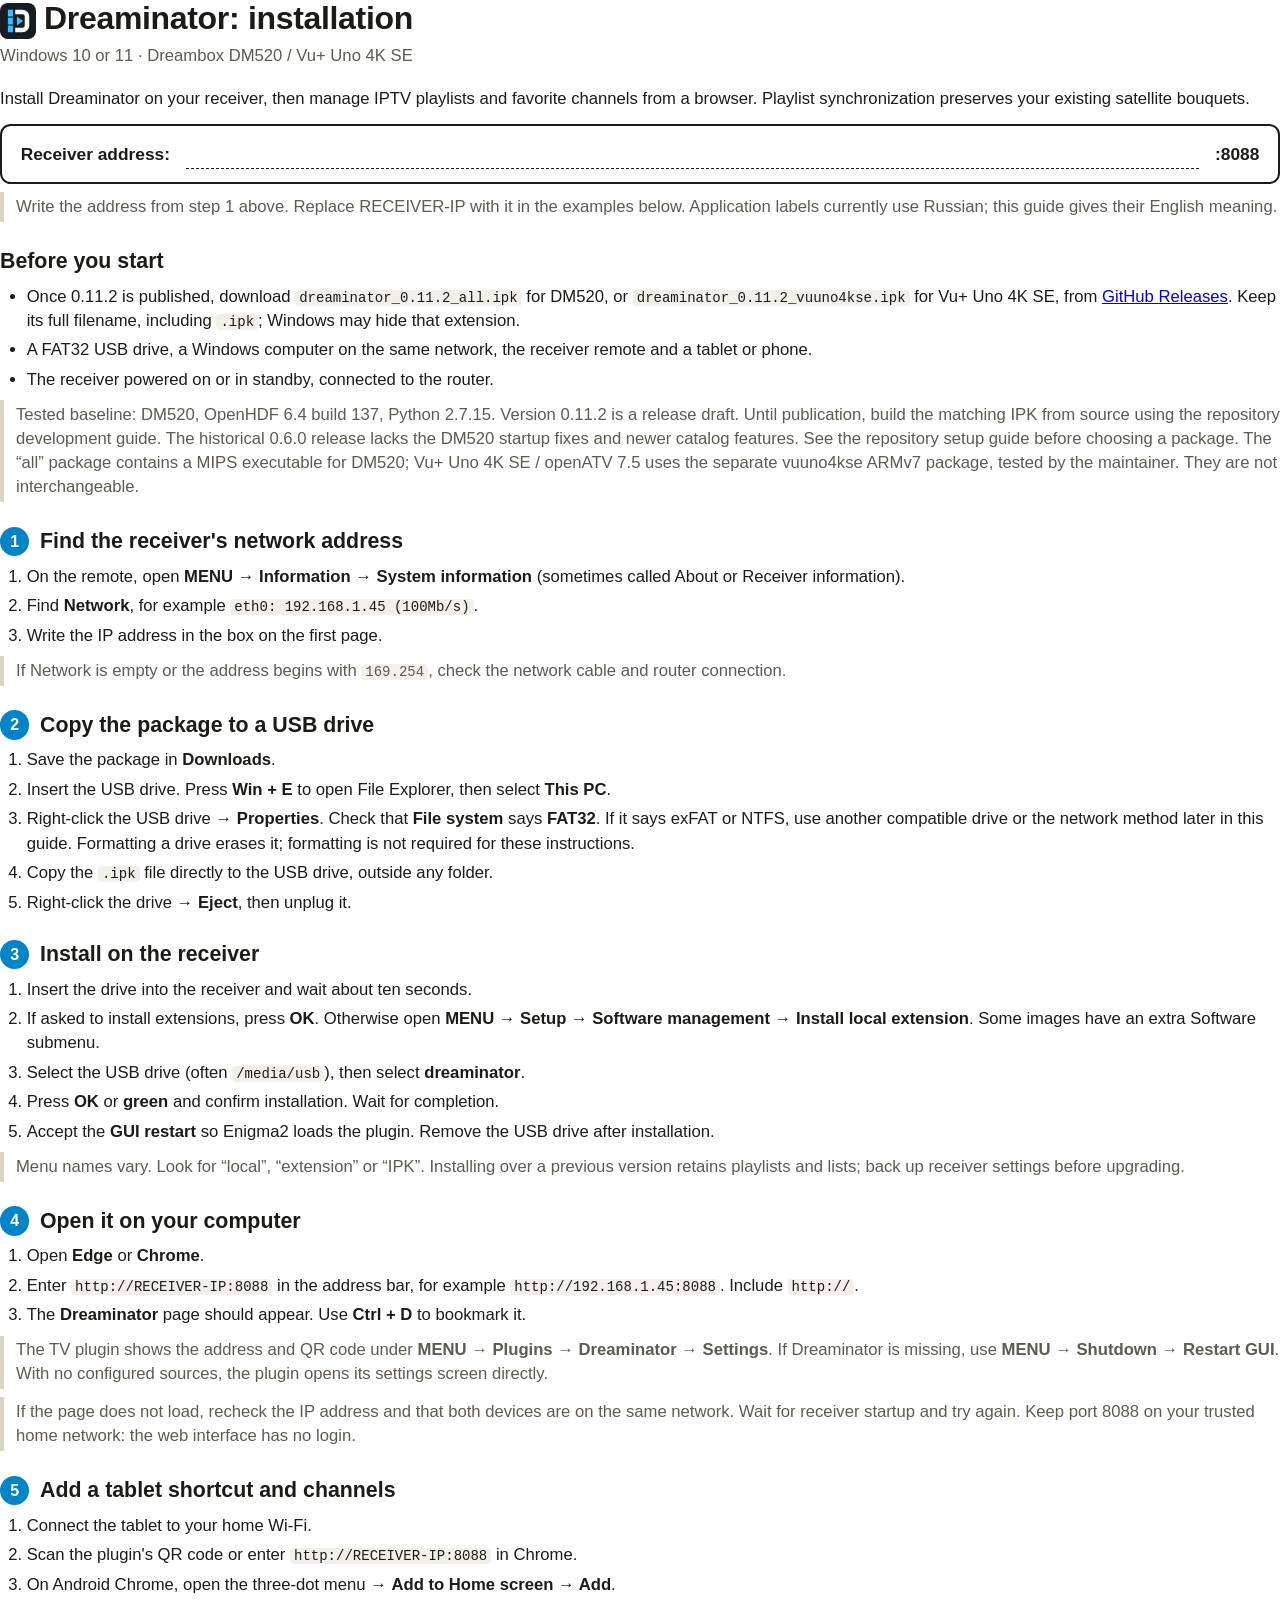
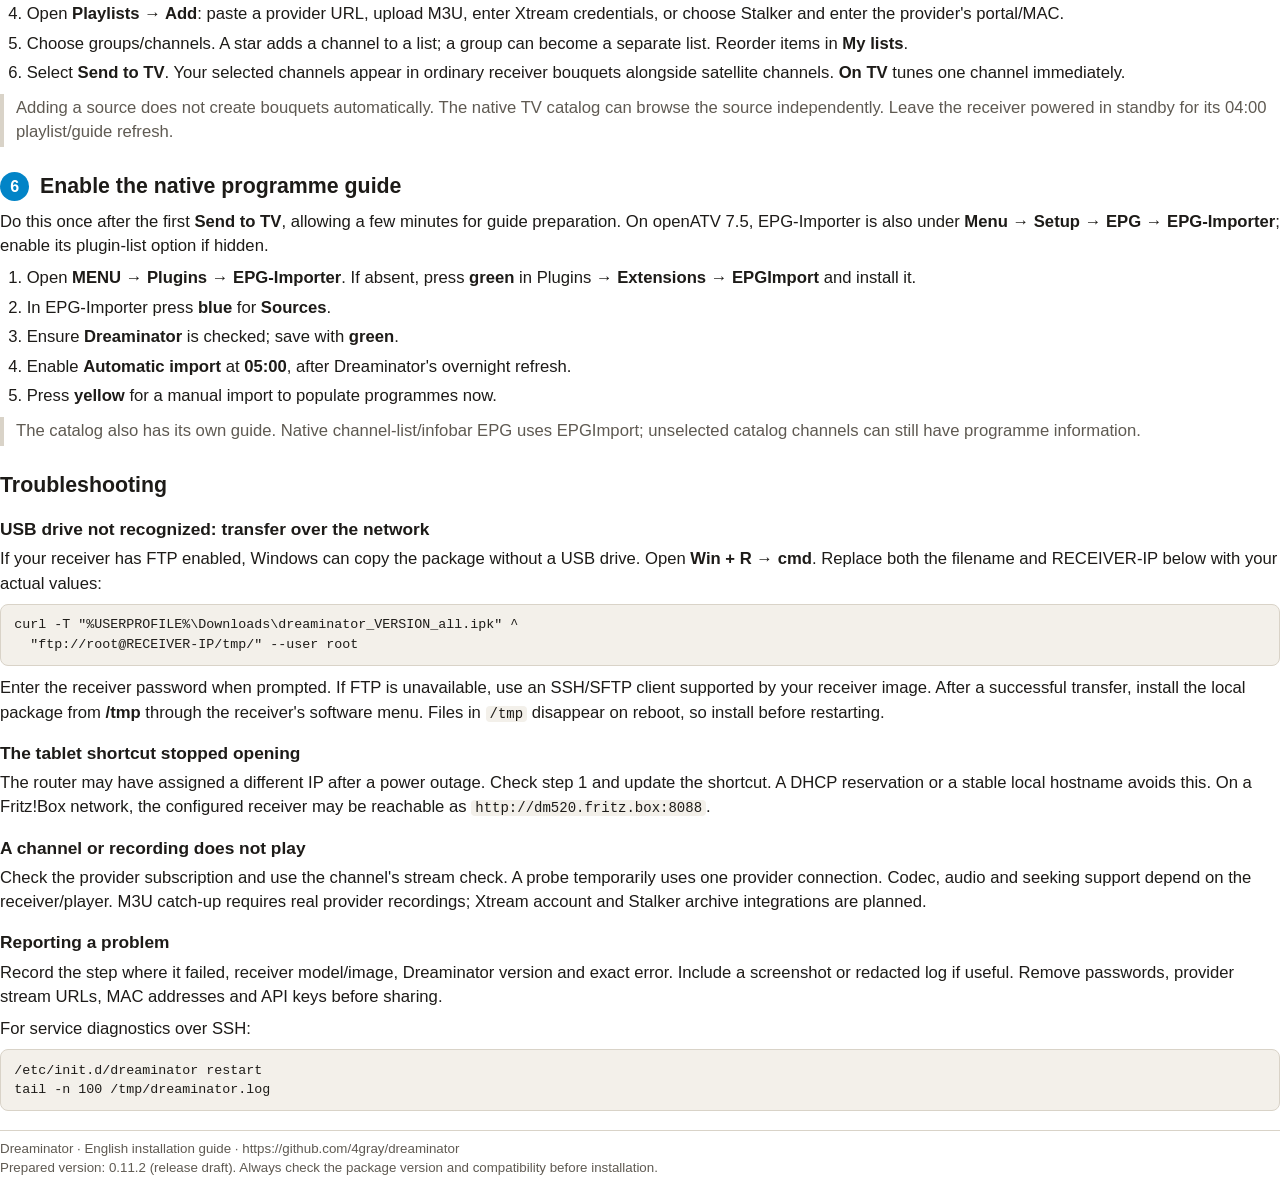
==== commit e07d2964: "docs: refresh README and add TV screenshot gallery" ====
--- a/docs/install-windows.html
+++ b/docs/install-windows.html
@@ -46,11 +46,11 @@
 <p class="note">Write the address from step 1 above. Replace RECEIVER-IP with it in the examples below. Application labels currently use Russian; this guide gives their English meaning.</p>
 <h2>Before you start</h2>
 <ul>
-<li>Download <code>dreaminator_0.11.2_all.ipk</code> for DM520, or <code>dreaminator_0.11.2_vuuno4kse.ipk</code> for Vu+ Uno 4K SE, from <a href="https://github.com/4gray/dreaminator/releases/tag/v0.11.2">GitHub Releases</a>. Keep its full filename, including <code>.ipk</code>; Windows may hide that extension.</li>
+<li>Once 0.11.2 is published, download <code>dreaminator_0.11.2_all.ipk</code> for DM520, or <code>dreaminator_0.11.2_vuuno4kse.ipk</code> for Vu+ Uno 4K SE, from <a href="https://github.com/4gray/dreaminator/releases">GitHub Releases</a>. Keep its full filename, including <code>.ipk</code>; Windows may hide that extension.</li>
 <li>A FAT32 USB drive, a Windows computer on the same network, the receiver remote and a tablet or phone.</li>
 <li>The receiver powered on or in standby, connected to the router.</li>
 </ul>
-<p class="note">Tested baseline: DM520, OpenHDF 6.4 build 137, Python 2.7.15. Current release: 0.11.2. Download the matching IPK from GitHub Releases. The historical 0.6.0 release lacks the DM520 startup fixes and newer catalog features. See the repository setup guide before choosing a package. The “all” package contains a MIPS executable for DM520; Vu+ Uno 4K SE / openATV 7.5 uses the separate vuuno4kse ARMv7 package, tested by the maintainer. They are not interchangeable.</p>
+<p class="note">Tested baseline: DM520, OpenHDF 6.4 build 137, Python 2.7.15. Version 0.11.2 is a release draft. Until publication, build the matching IPK from source using the repository development guide. The historical 0.6.0 release lacks the DM520 startup fixes and newer catalog features. See the repository setup guide before choosing a package. The “all” package contains a MIPS executable for DM520; Vu+ Uno 4K SE / openATV 7.5 uses the separate vuuno4kse ARMv7 package, tested by the maintainer. They are not interchangeable.</p>
 <div class="step">
 <h2><span class="n">1</span>Find the receiver's network address</h2>
 <ol>
@@ -138,7 +138,7 @@
 <pre>/etc/init.d/dreaminator restart
 tail -n 100 /tmp/dreaminator.log</pre>
 </div>
-<p class="foot">Dreaminator · English installation guide · https://github.com/4gray/dreaminator<br>Current release: 0.11.2. Always check the package version and compatibility before installation.</p>
+<p class="foot">Dreaminator · English installation guide · https://github.com/4gray/dreaminator<br>Prepared version: 0.11.2 (release draft). Always check the package version and compatibility before installation.</p>
 
 </body>
 </html>
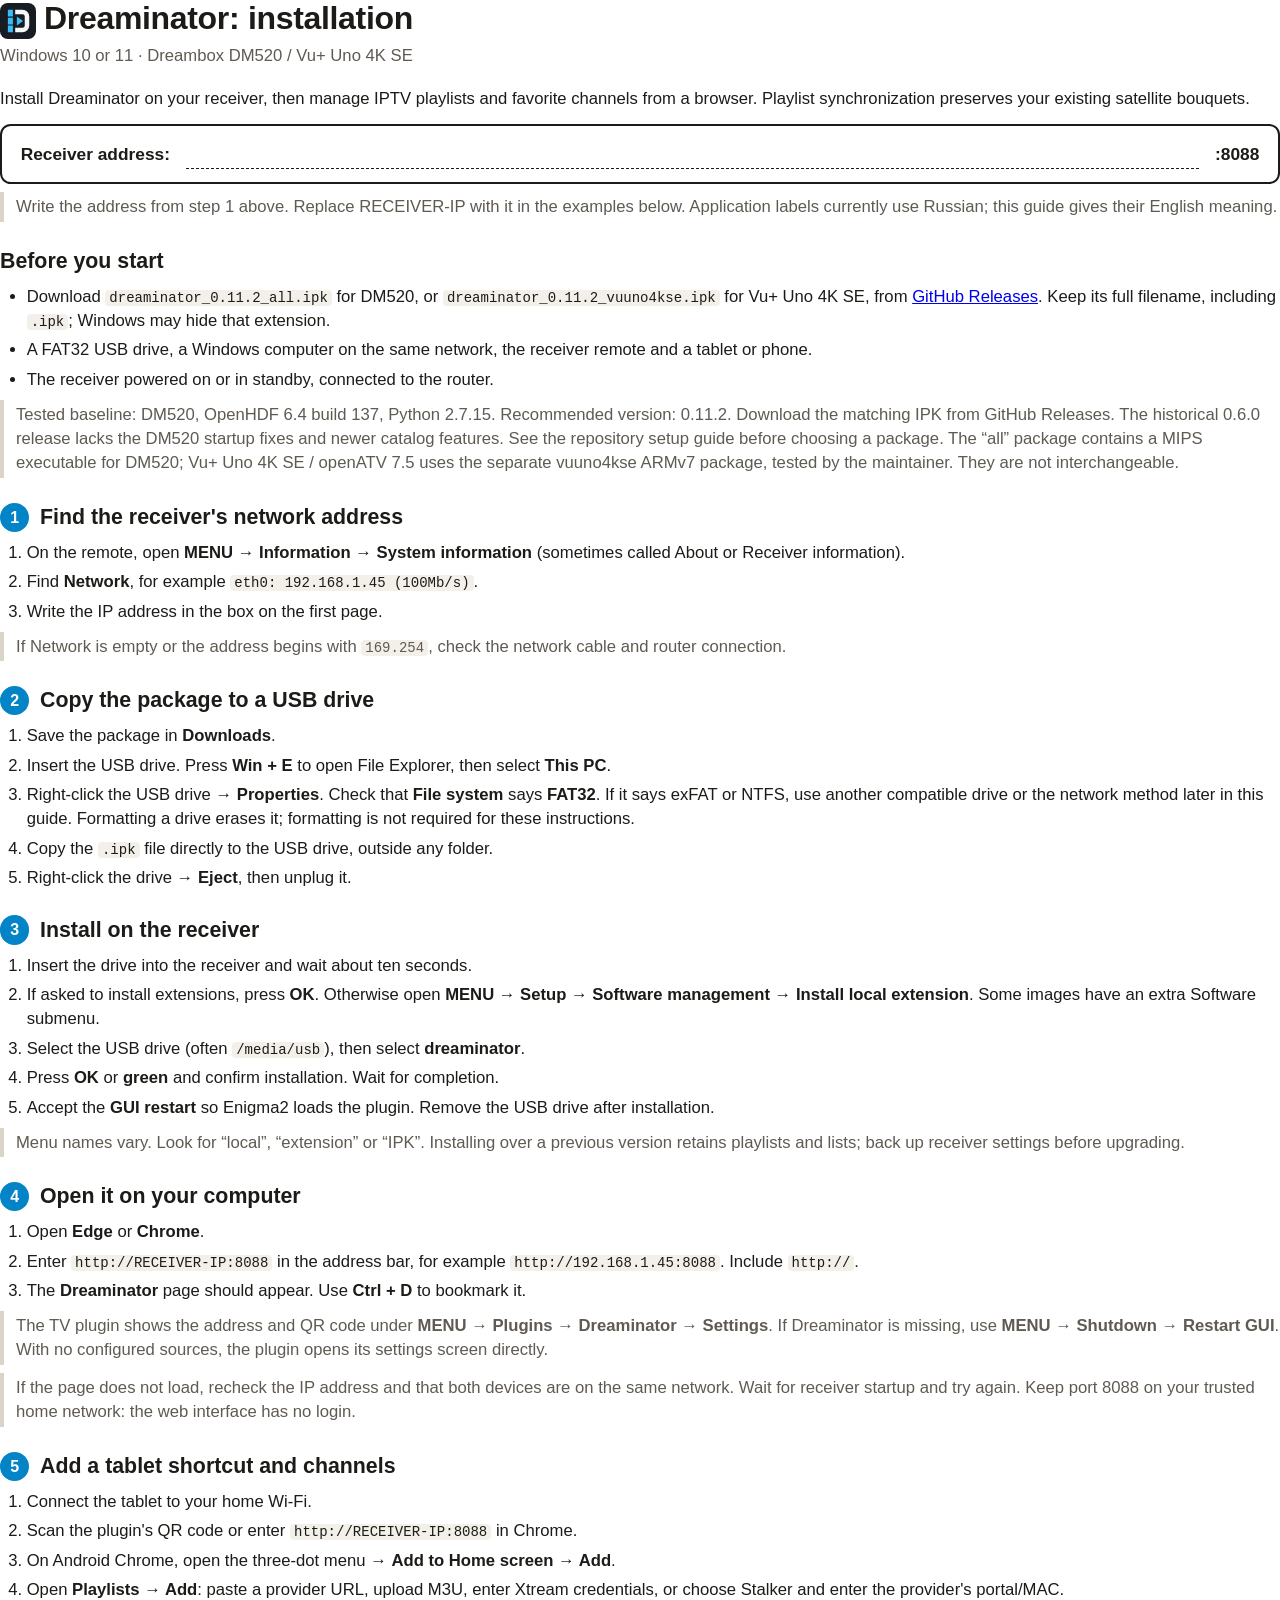
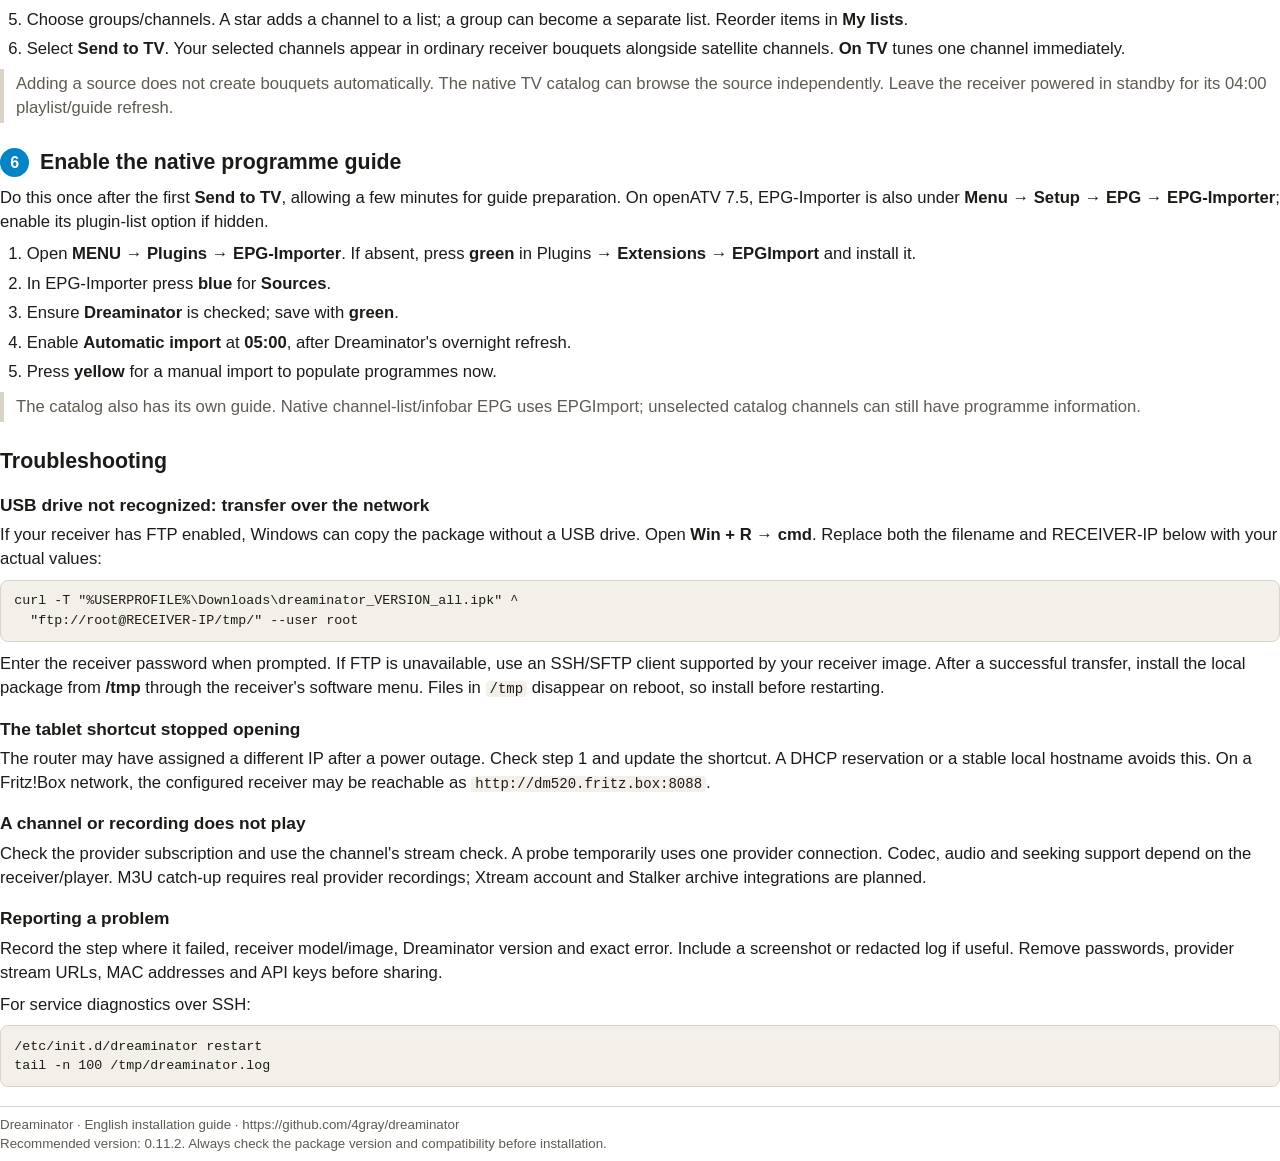
==== commit 40abd90c: "fix(release): complete Linux dependencies and finalize 0.11.2 guides" ====
--- a/docs/install-windows.html
+++ b/docs/install-windows.html
@@ -46,11 +46,11 @@
 <p class="note">Write the address from step 1 above. Replace RECEIVER-IP with it in the examples below. Application labels currently use Russian; this guide gives their English meaning.</p>
 <h2>Before you start</h2>
 <ul>
-<li>Once 0.11.2 is published, download <code>dreaminator_0.11.2_all.ipk</code> for DM520, or <code>dreaminator_0.11.2_vuuno4kse.ipk</code> for Vu+ Uno 4K SE, from <a href="https://github.com/4gray/dreaminator/releases">GitHub Releases</a>. Keep its full filename, including <code>.ipk</code>; Windows may hide that extension.</li>
+<li>Download <code>dreaminator_0.11.2_all.ipk</code> for DM520, or <code>dreaminator_0.11.2_vuuno4kse.ipk</code> for Vu+ Uno 4K SE, from <a href="https://github.com/4gray/dreaminator/releases/tag/v0.11.2">GitHub Releases</a>. Keep its full filename, including <code>.ipk</code>; Windows may hide that extension.</li>
 <li>A FAT32 USB drive, a Windows computer on the same network, the receiver remote and a tablet or phone.</li>
 <li>The receiver powered on or in standby, connected to the router.</li>
 </ul>
-<p class="note">Tested baseline: DM520, OpenHDF 6.4 build 137, Python 2.7.15. Version 0.11.2 is a release draft. Until publication, build the matching IPK from source using the repository development guide. The historical 0.6.0 release lacks the DM520 startup fixes and newer catalog features. See the repository setup guide before choosing a package. The “all” package contains a MIPS executable for DM520; Vu+ Uno 4K SE / openATV 7.5 uses the separate vuuno4kse ARMv7 package, tested by the maintainer. They are not interchangeable.</p>
+<p class="note">Tested baseline: DM520, OpenHDF 6.4 build 137, Python 2.7.15. Recommended version: 0.11.2. Download the matching IPK from GitHub Releases. The historical 0.6.0 release lacks the DM520 startup fixes and newer catalog features. See the repository setup guide before choosing a package. The “all” package contains a MIPS executable for DM520; Vu+ Uno 4K SE / openATV 7.5 uses the separate vuuno4kse ARMv7 package, tested by the maintainer. They are not interchangeable.</p>
 <div class="step">
 <h2><span class="n">1</span>Find the receiver's network address</h2>
 <ol>
@@ -138,7 +138,7 @@
 <pre>/etc/init.d/dreaminator restart
 tail -n 100 /tmp/dreaminator.log</pre>
 </div>
-<p class="foot">Dreaminator · English installation guide · https://github.com/4gray/dreaminator<br>Prepared version: 0.11.2 (release draft). Always check the package version and compatibility before installation.</p>
+<p class="foot">Dreaminator · English installation guide · https://github.com/4gray/dreaminator<br>Recommended version: 0.11.2. Always check the package version and compatibility before installation.</p>
 
 </body>
 </html>
